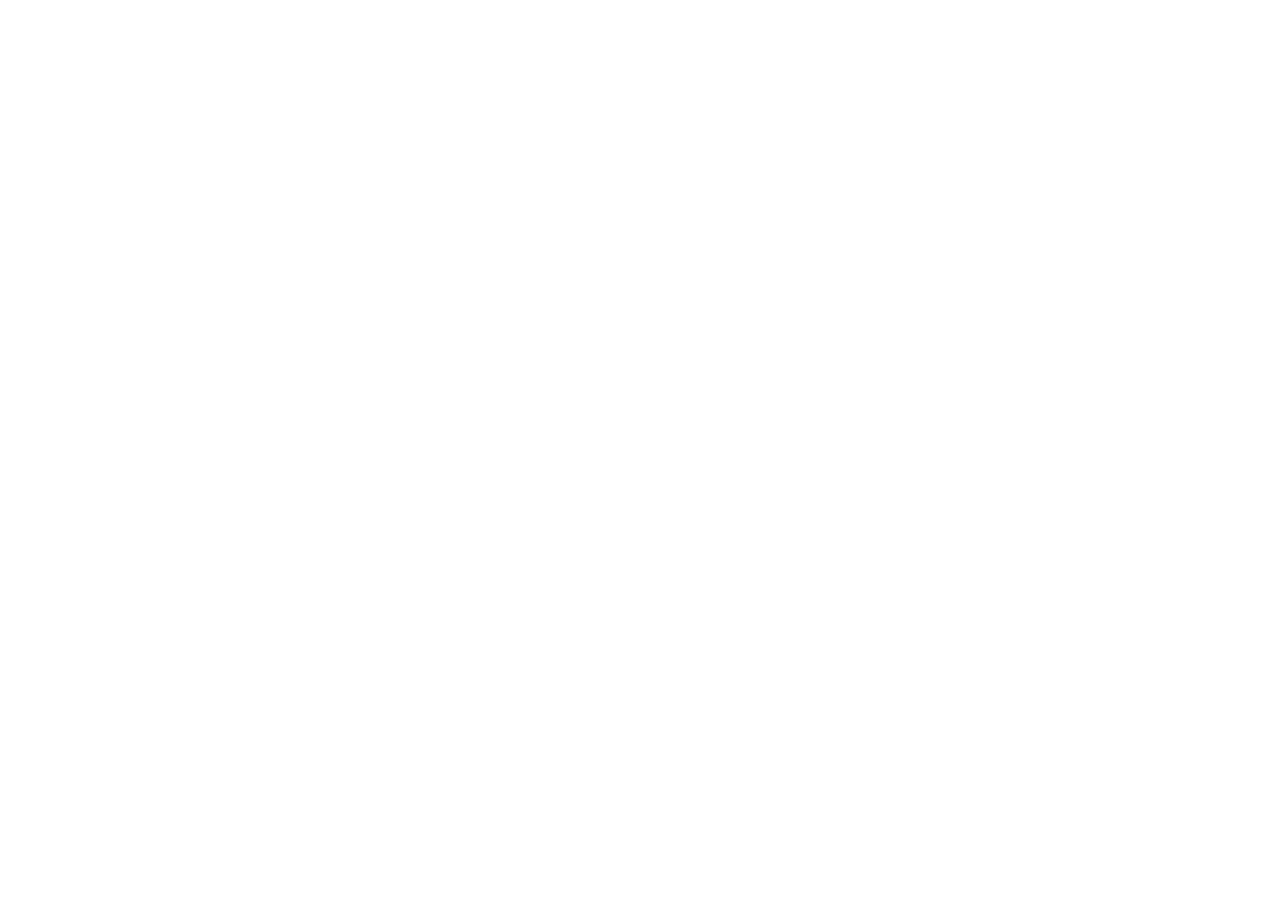
==== index.html @ c806b495 "Created new index file and renamed siteplan.html" ====
<!DOCTYPE html>
<html lang="en">
<head>
    <meta charset="UTF-8">
    <meta name="viewport" content="width=device-width, initial-scale=1.0">
    <title>Upstream</title>
</head>
<body>
    
</body>
</html>
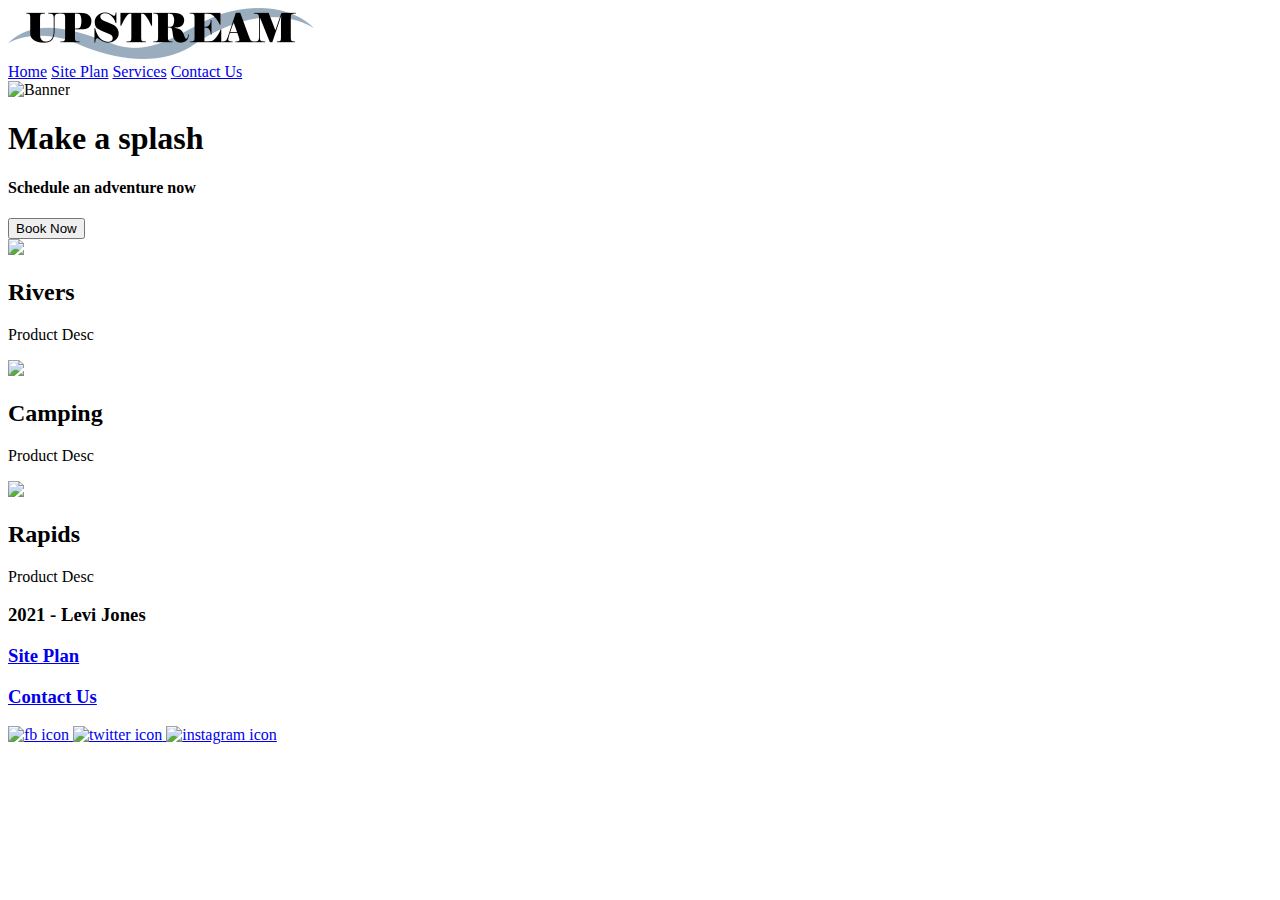
==== commit 8e63f797: "Fleshed out index.html and created child pages" ====
--- a/index.html
+++ b/index.html
@@ -6,6 +6,60 @@
     <title>Upstream</title>
 </head>
 <body>
-    
+   <header>
+        <a href="index.html"><img src="img/logodark.png" alt="Upstream Logo"/></a>
+        <nav>
+            <a href="index.html">Home</a>
+            <a href="siteplan.html">Site Plan</a>
+            <a href="services.html">Services</a>
+            <a href="contact.html">Contact Us</a>
+        </nav>
+   </header> 
+   <main>
+        <div id="hero">
+            <div id="hero-img">
+                <img src="https://placeimg.com/400/150/animals" alt="Banner"/>
+            </div>
+            <section id="hero-msg">
+                <h1>Make a splash</h1>
+                <h4>Schedule an adventure now</h4>
+                <a href="services.html">
+                    <input type="button" value="Book Now"/>
+                </a>
+            </section>
+        </div>
+
+        <section class="product-card">
+            <img src="#"/>
+            <h2>Rivers</h2>
+            <p>Product Desc</p>
+        </section>
+        <section class="product-card">
+            <img src="#"/>
+            <h2>Camping</h2>
+            <p>Product Desc</p>
+        </section>
+        <section class="product-card">
+            <img src="#"/>
+            <h2>Rapids</h2>
+            <p>Product Desc</p>
+        </section>
+   </main>
+   <footer>
+        <h3>2021 - Levi Jones</h3>
+        <h3><a href="siteplan.html">Site Plan</a></h3>
+        <h3><a href="contact.html">Contact Us</a></h3>
+        <div class="social">
+            <a href="https://facebook.com">
+                <img src="images/facebook.png" alt="fb icon">
+            </a>
+            <a href="https://twitter.com">
+                <img src="images/twitter.png" alt="twitter icon">
+            </a>
+            <a href="https://instagram.com">
+                <img src="images/instagram.png" alt="instagram icon">
+            </a>
+        </div>
+   </footer>
 </body>
 </html>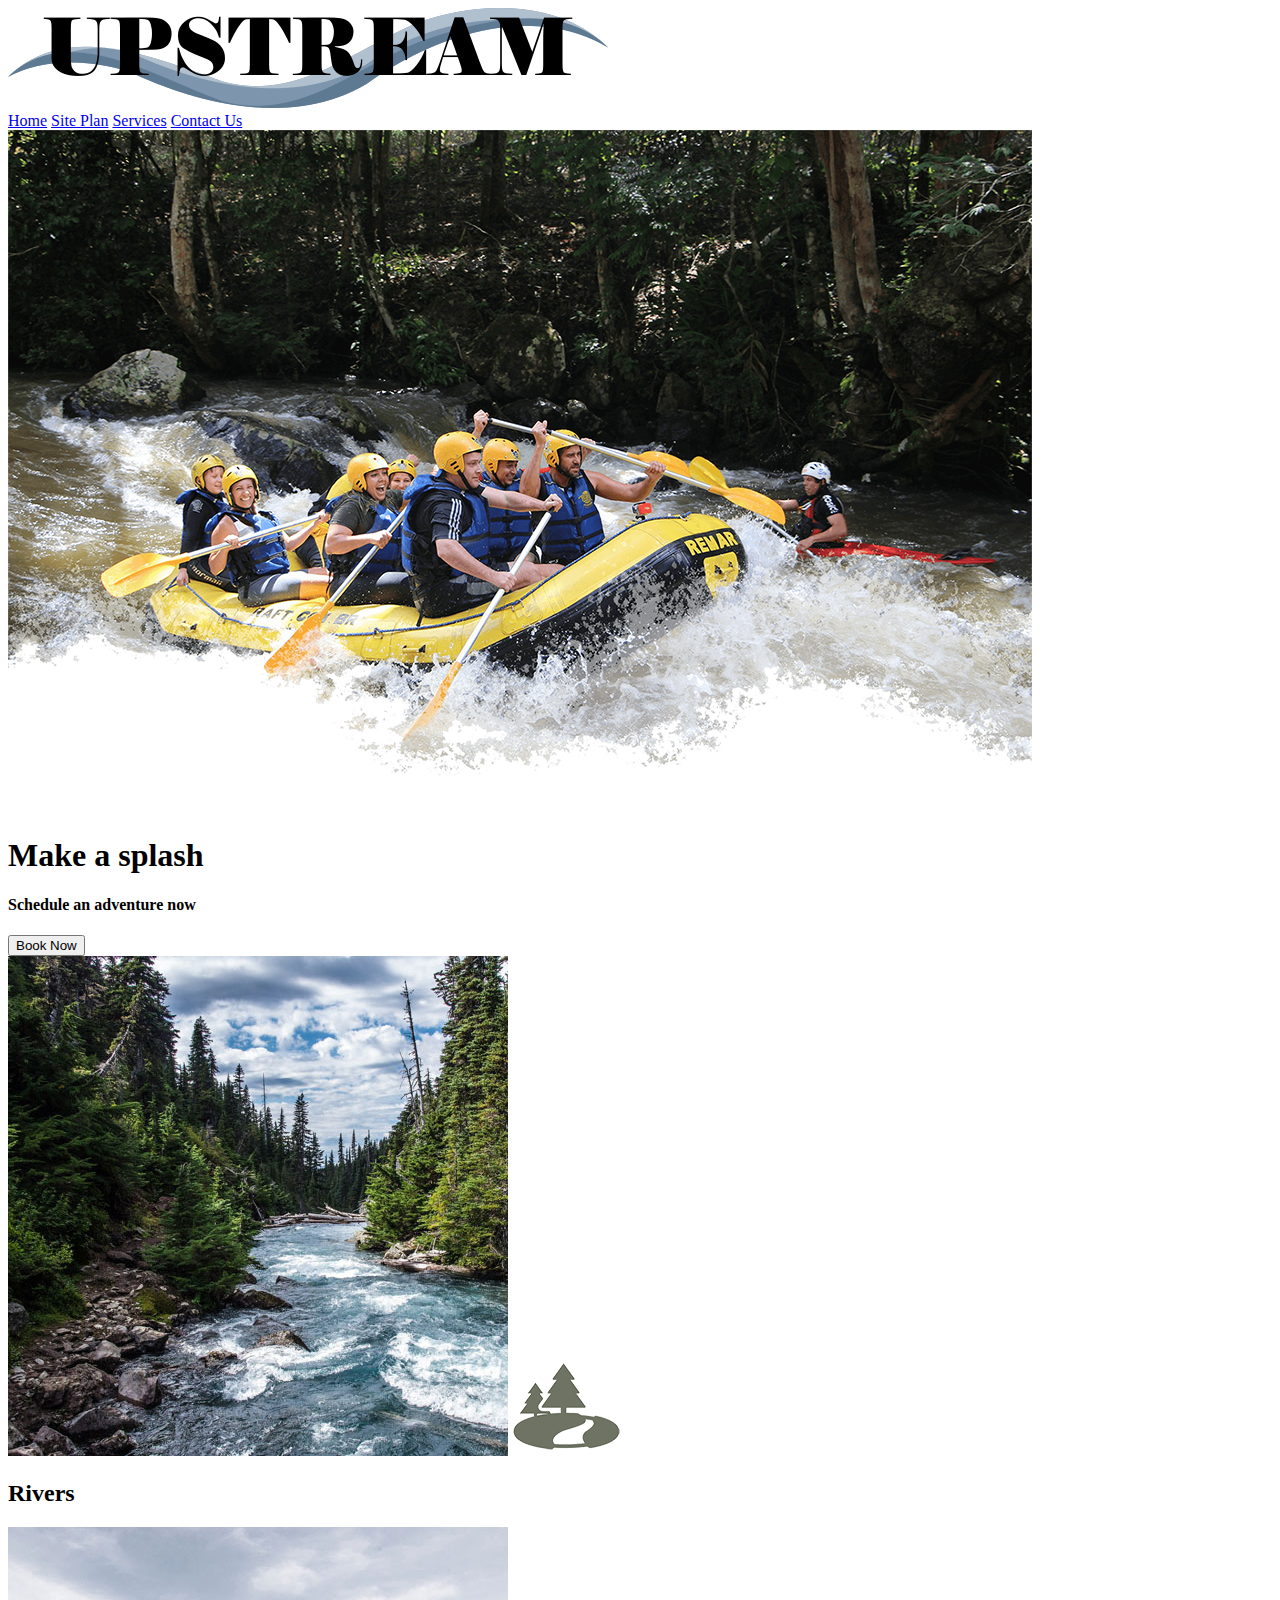
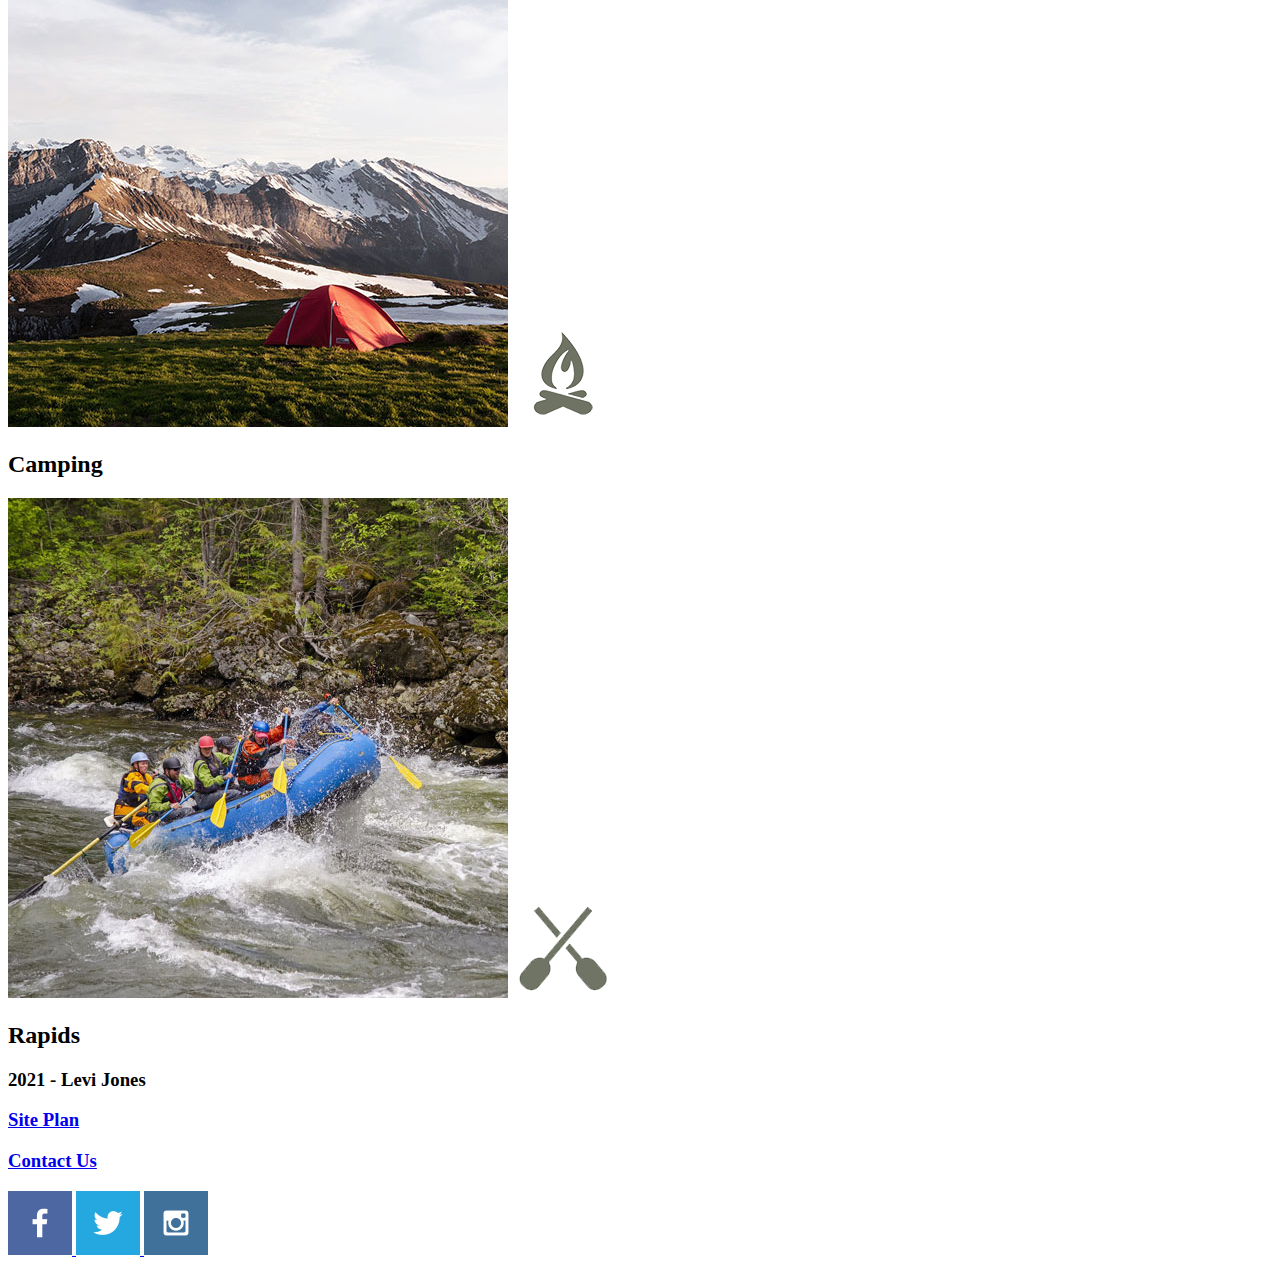
==== commit c2e3b76b: "Updated logos, finished html, got placeholder images" ====
--- a/index.html
+++ b/index.html
@@ -18,7 +18,7 @@
    <main>
         <div id="hero">
             <div id="hero-img">
-                <img src="https://placeimg.com/400/150/animals" alt="Banner"/>
+                <img src="img/hero.png" alt="Banner"/>
             </div>
             <section id="hero-msg">
                 <h1>Make a splash</h1>
@@ -30,19 +30,19 @@
         </div>
 
         <section class="product-card">
-            <img src="#"/>
+            <img src="img/rivers.jpg"/>
+            <img src="img/river_icon.png"/>
             <h2>Rivers</h2>
-            <p>Product Desc</p>
         </section>
         <section class="product-card">
-            <img src="#"/>
+            <img src="img/camping.jpg"/>
+            <img src="img/fire_icon.png"/>
             <h2>Camping</h2>
-            <p>Product Desc</p>
         </section>
         <section class="product-card">
-            <img src="#"/>
+            <img src="img/rapids.jpg"/>
+            <img src="img/oars.png"/>
             <h2>Rapids</h2>
-            <p>Product Desc</p>
         </section>
    </main>
    <footer>
@@ -51,13 +51,13 @@
         <h3><a href="contact.html">Contact Us</a></h3>
         <div class="social">
             <a href="https://facebook.com">
-                <img src="images/facebook.png" alt="fb icon">
+                <img src="img/facebook.png" alt="fb icon">
             </a>
             <a href="https://twitter.com">
-                <img src="images/twitter.png" alt="twitter icon">
+                <img src="img/twitter.png" alt="twitter icon">
             </a>
             <a href="https://instagram.com">
-                <img src="images/instagram.png" alt="instagram icon">
+                <img src="img/instagram.png" alt="instagram icon">
             </a>
         </div>
    </footer>
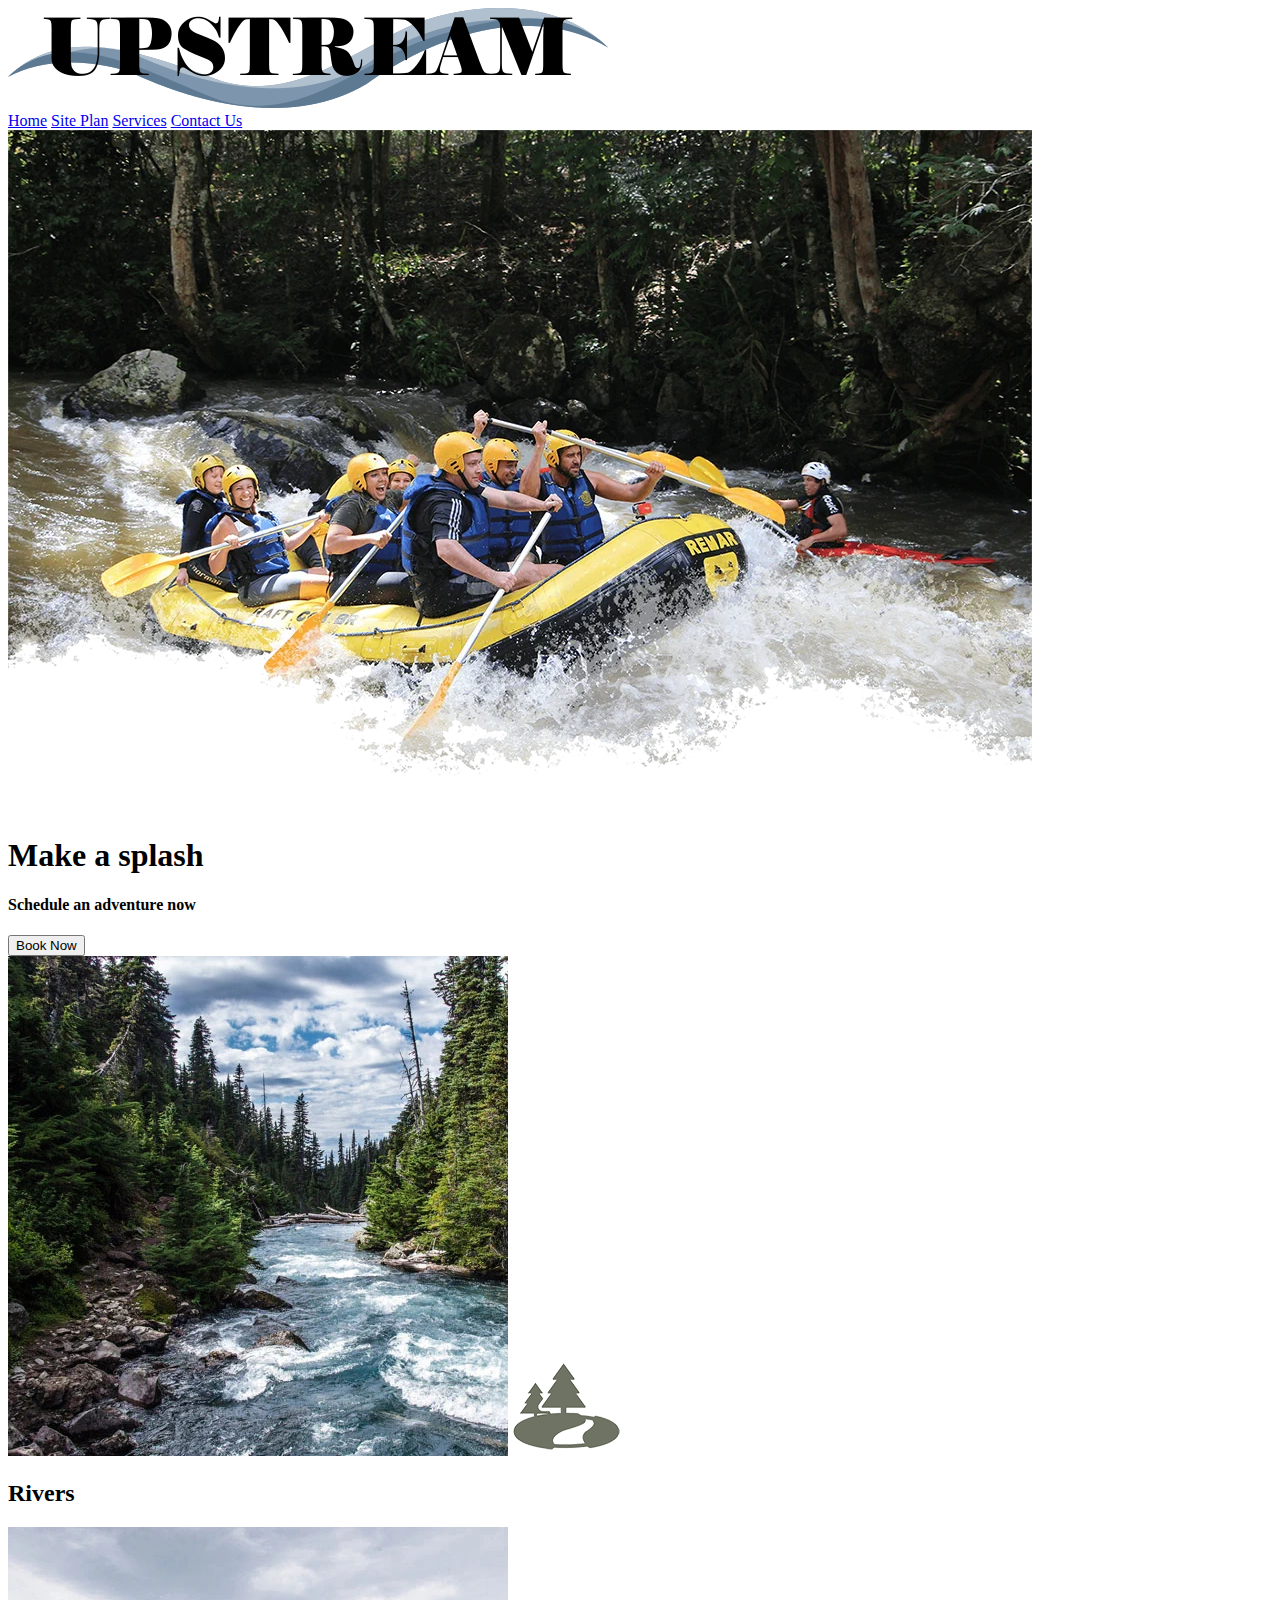
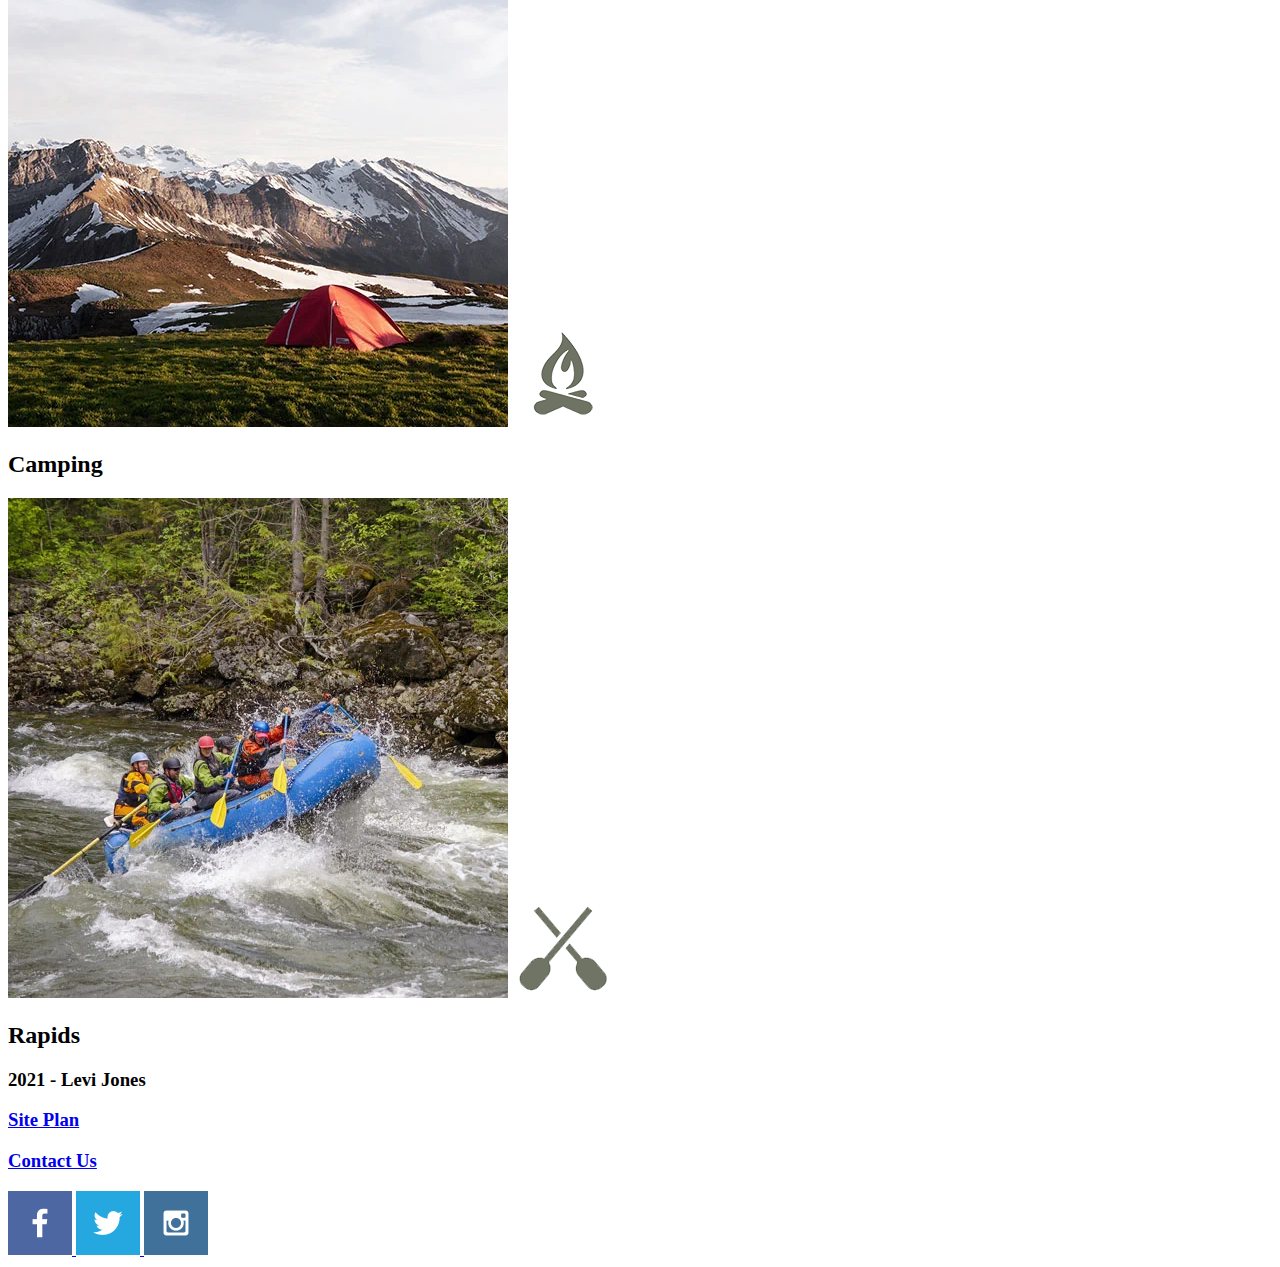
==== commit 57cb6afc: "Compressed and converted large imgs to webp" ====
--- a/index.html
+++ b/index.html
@@ -18,7 +18,7 @@
    <main>
         <div id="hero">
             <div id="hero-img">
-                <img src="img/hero.png" alt="Banner"/>
+                <img src="img/hero.webp" alt="Banner"/>
             </div>
             <section id="hero-msg">
                 <h1>Make a splash</h1>
@@ -30,17 +30,17 @@
         </div>
 
         <section class="product-card">
-            <img src="img/rivers.jpg"/>
+            <img src="img/rivers.webp"/>
             <img src="img/river_icon.png"/>
             <h2>Rivers</h2>
         </section>
         <section class="product-card">
-            <img src="img/camping.jpg"/>
+            <img src="img/camping.webp"/>
             <img src="img/fire_icon.png"/>
             <h2>Camping</h2>
         </section>
         <section class="product-card">
-            <img src="img/rapids.jpg"/>
+            <img src="img/rapids.webp"/>
             <img src="img/oars.png"/>
             <h2>Rapids</h2>
         </section>
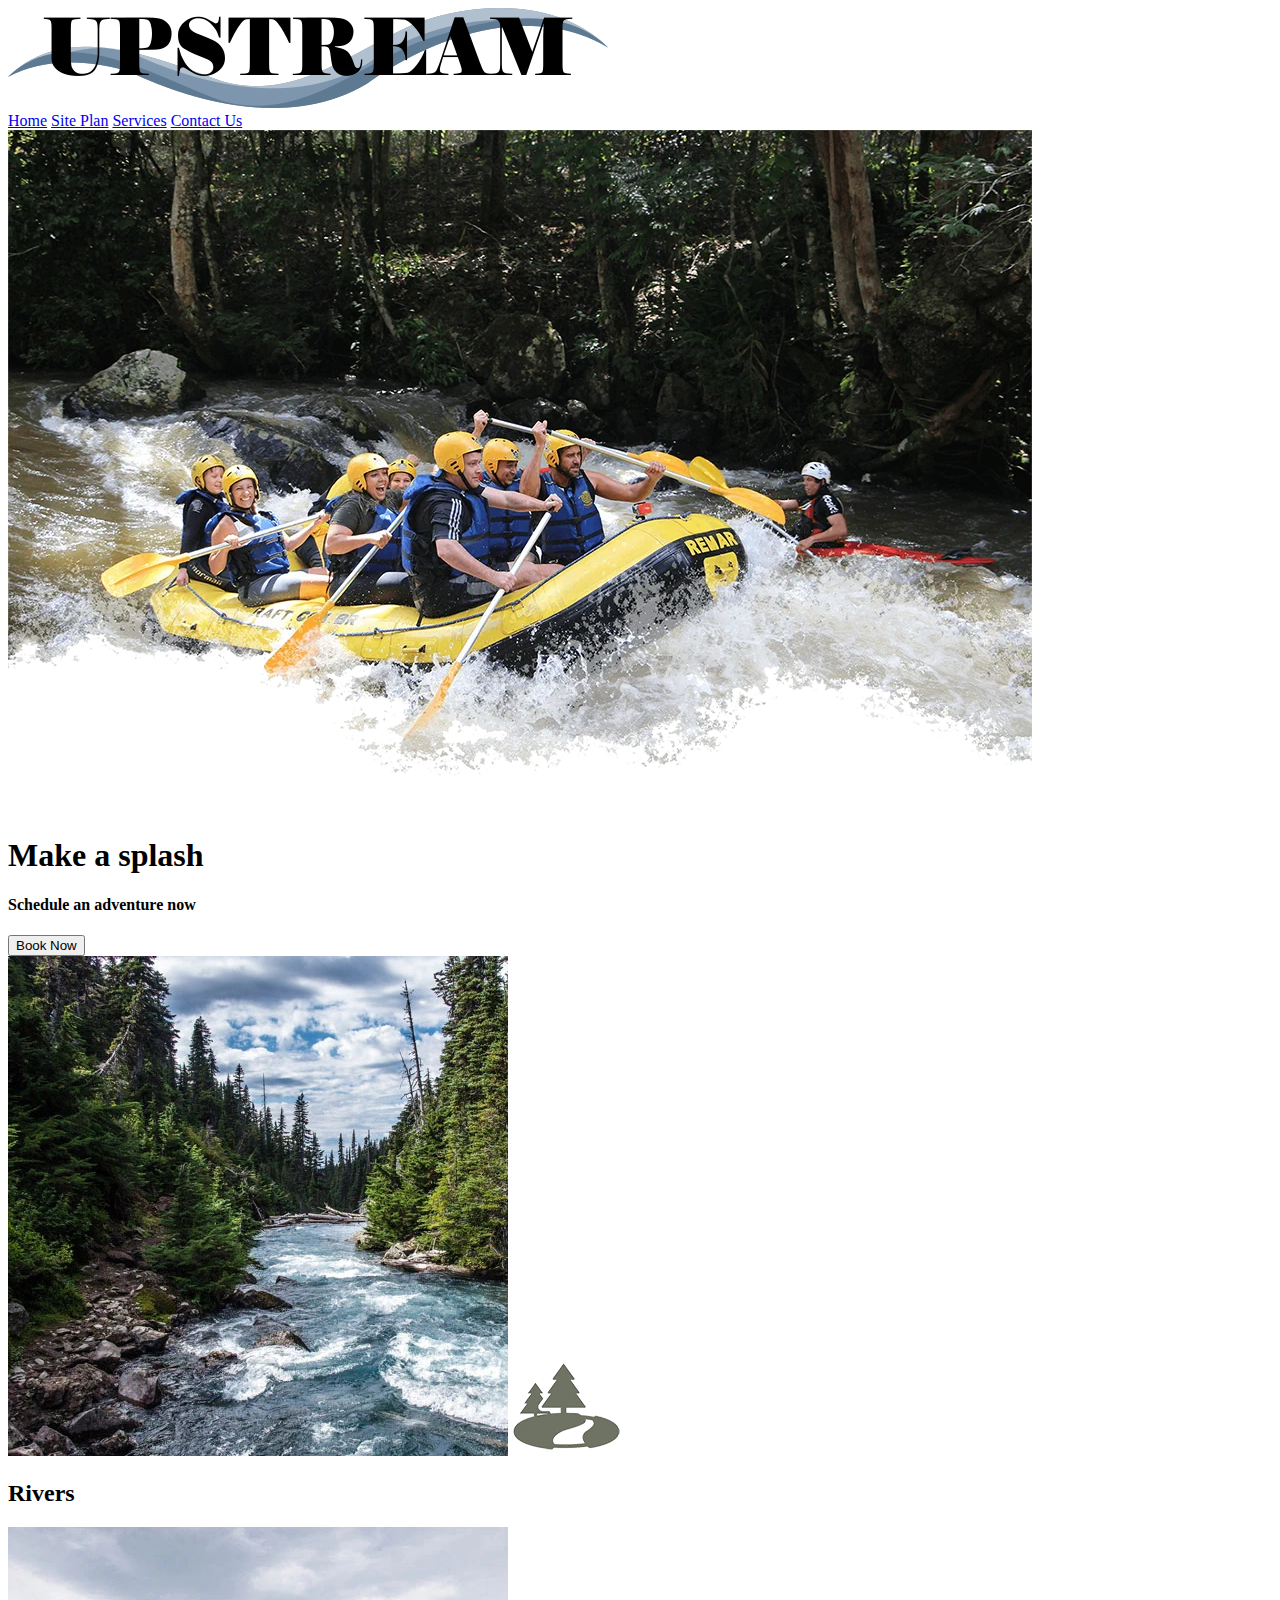
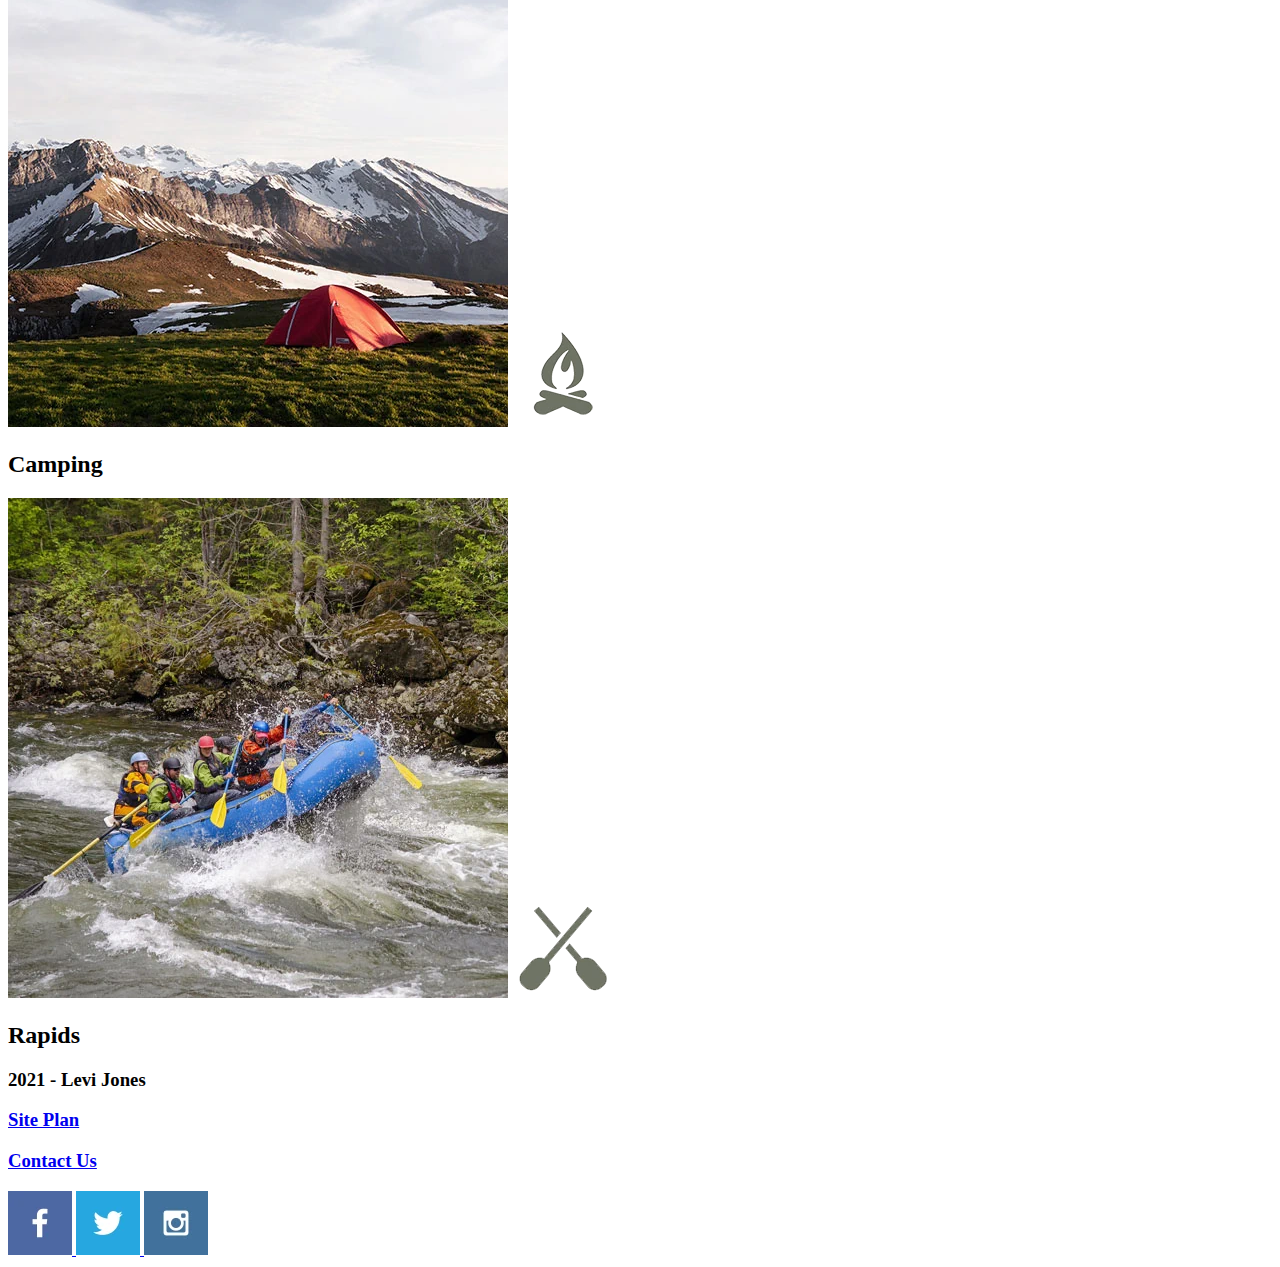
==== commit 07bc7415: "Converted rest of images to webp, added heights and widths" ====
--- a/index.html
+++ b/index.html
@@ -7,7 +7,7 @@
 </head>
 <body>
    <header>
-        <a href="index.html"><img src="img/logodark.png" alt="Upstream Logo"/></a>
+        <a href="index.html"><img src="img/logodark.webp" alt="Upstream Logo" width="600" height="100"/></a>
         <nav>
             <a href="index.html">Home</a>
             <a href="siteplan.html">Site Plan</a>
@@ -18,7 +18,7 @@
    <main>
         <div id="hero">
             <div id="hero-img">
-                <img src="img/hero.webp" alt="Banner"/>
+                <img src="img/hero.webp" width="1024" height="682" alt="Banner"/>
             </div>
             <section id="hero-msg">
                 <h1>Make a splash</h1>
@@ -30,18 +30,18 @@
         </div>
 
         <section class="product-card">
-            <img src="img/rivers.webp"/>
-            <img src="img/river_icon.png"/>
+            <img src="img/rivers.webp" width="500" height="500"/>
+            <img src="img/river_icon.webp"/>
             <h2>Rivers</h2>
         </section>
         <section class="product-card">
-            <img src="img/camping.webp"/>
-            <img src="img/fire_icon.png"/>
+            <img src="img/camping.webp" width="500" height="500"/>
+            <img src="img/fire_icon.webp"/>
             <h2>Camping</h2>
         </section>
         <section class="product-card">
-            <img src="img/rapids.webp"/>
-            <img src="img/oars.png"/>
+            <img src="img/rapids.webp" width="500" height="500"/>
+            <img src="img/oars.webp"/>
             <h2>Rapids</h2>
         </section>
    </main>
@@ -51,13 +51,13 @@
         <h3><a href="contact.html">Contact Us</a></h3>
         <div class="social">
             <a href="https://facebook.com">
-                <img src="img/facebook.png" alt="fb icon">
+                <img src="img/facebook.webp" alt="fb icon" width="64" height="64">
             </a>
             <a href="https://twitter.com">
-                <img src="img/twitter.png" alt="twitter icon">
+                <img src="img/twitter.webp" alt="twitter icon" width="64" height="64">
             </a>
             <a href="https://instagram.com">
-                <img src="img/instagram.png" alt="instagram icon">
+                <img src="img/instagram.webp" alt="instagram icon" width="64" height="64">
             </a>
         </div>
    </footer>
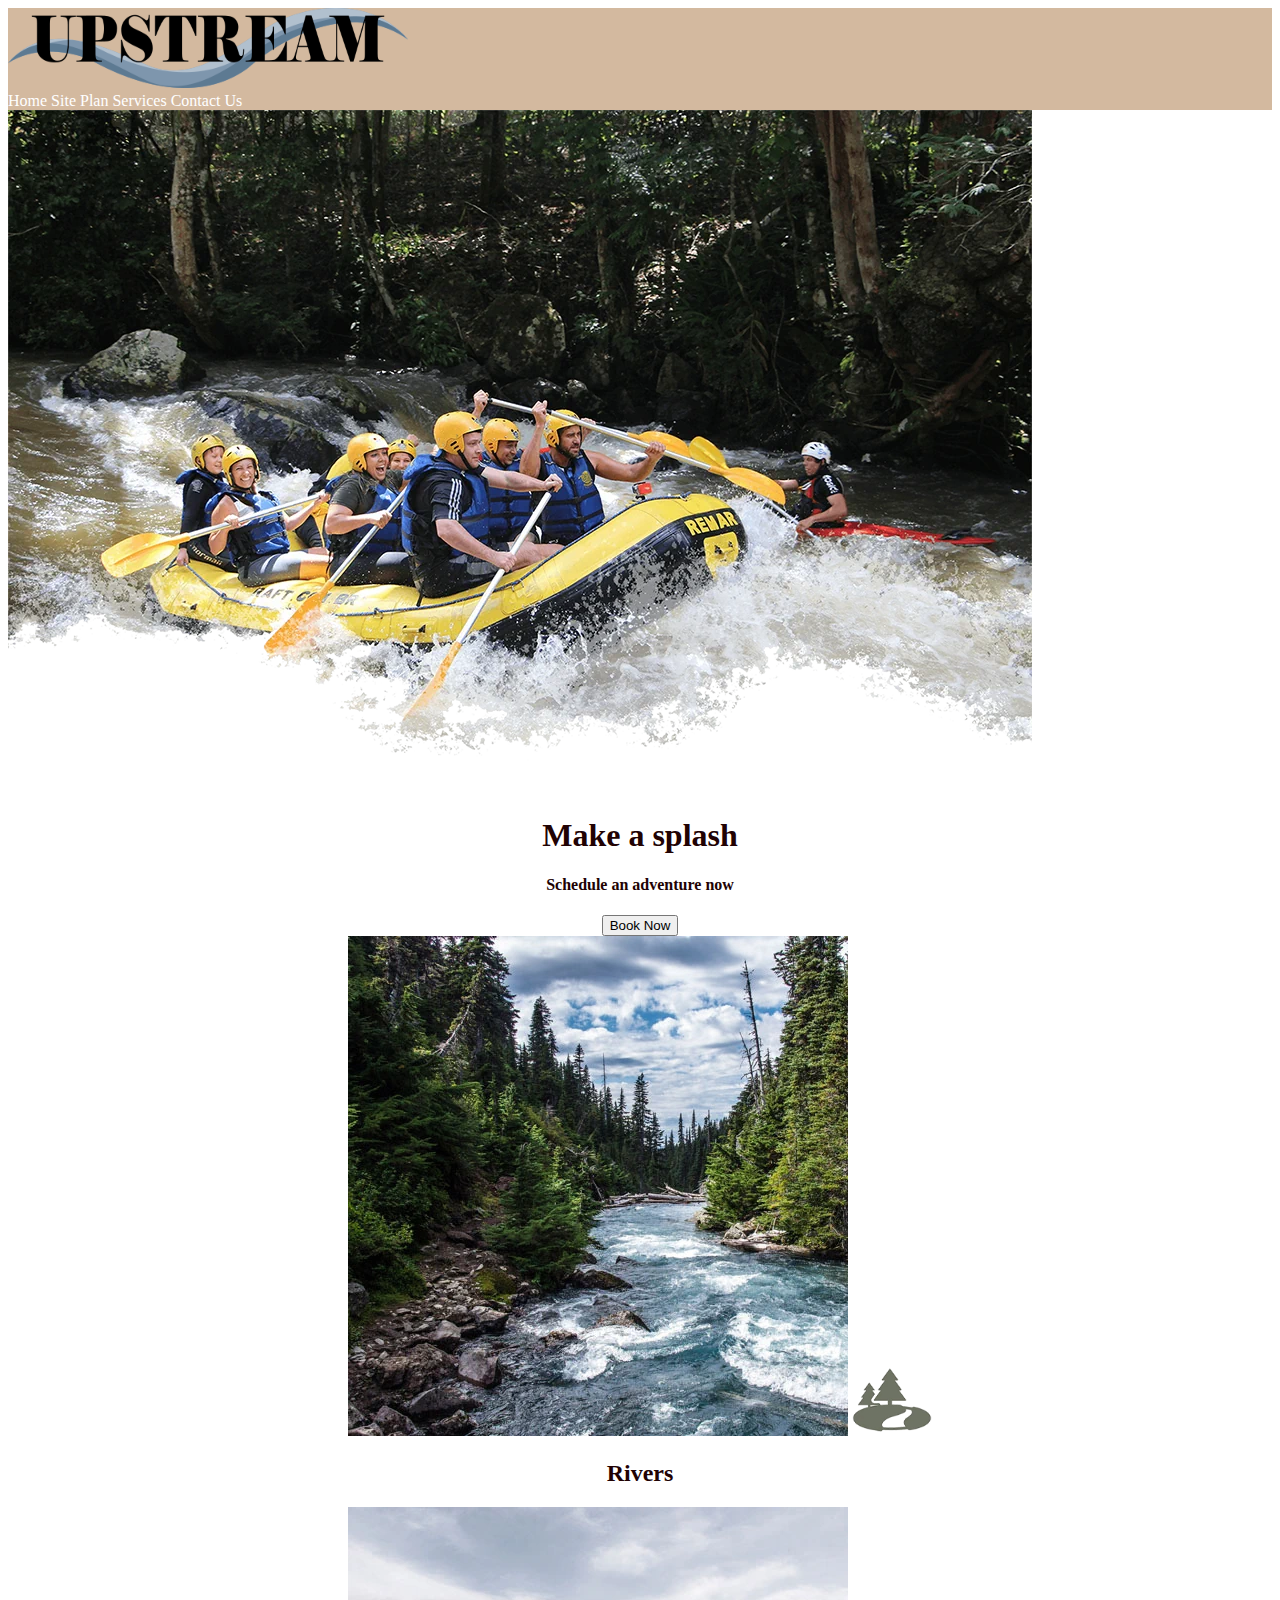
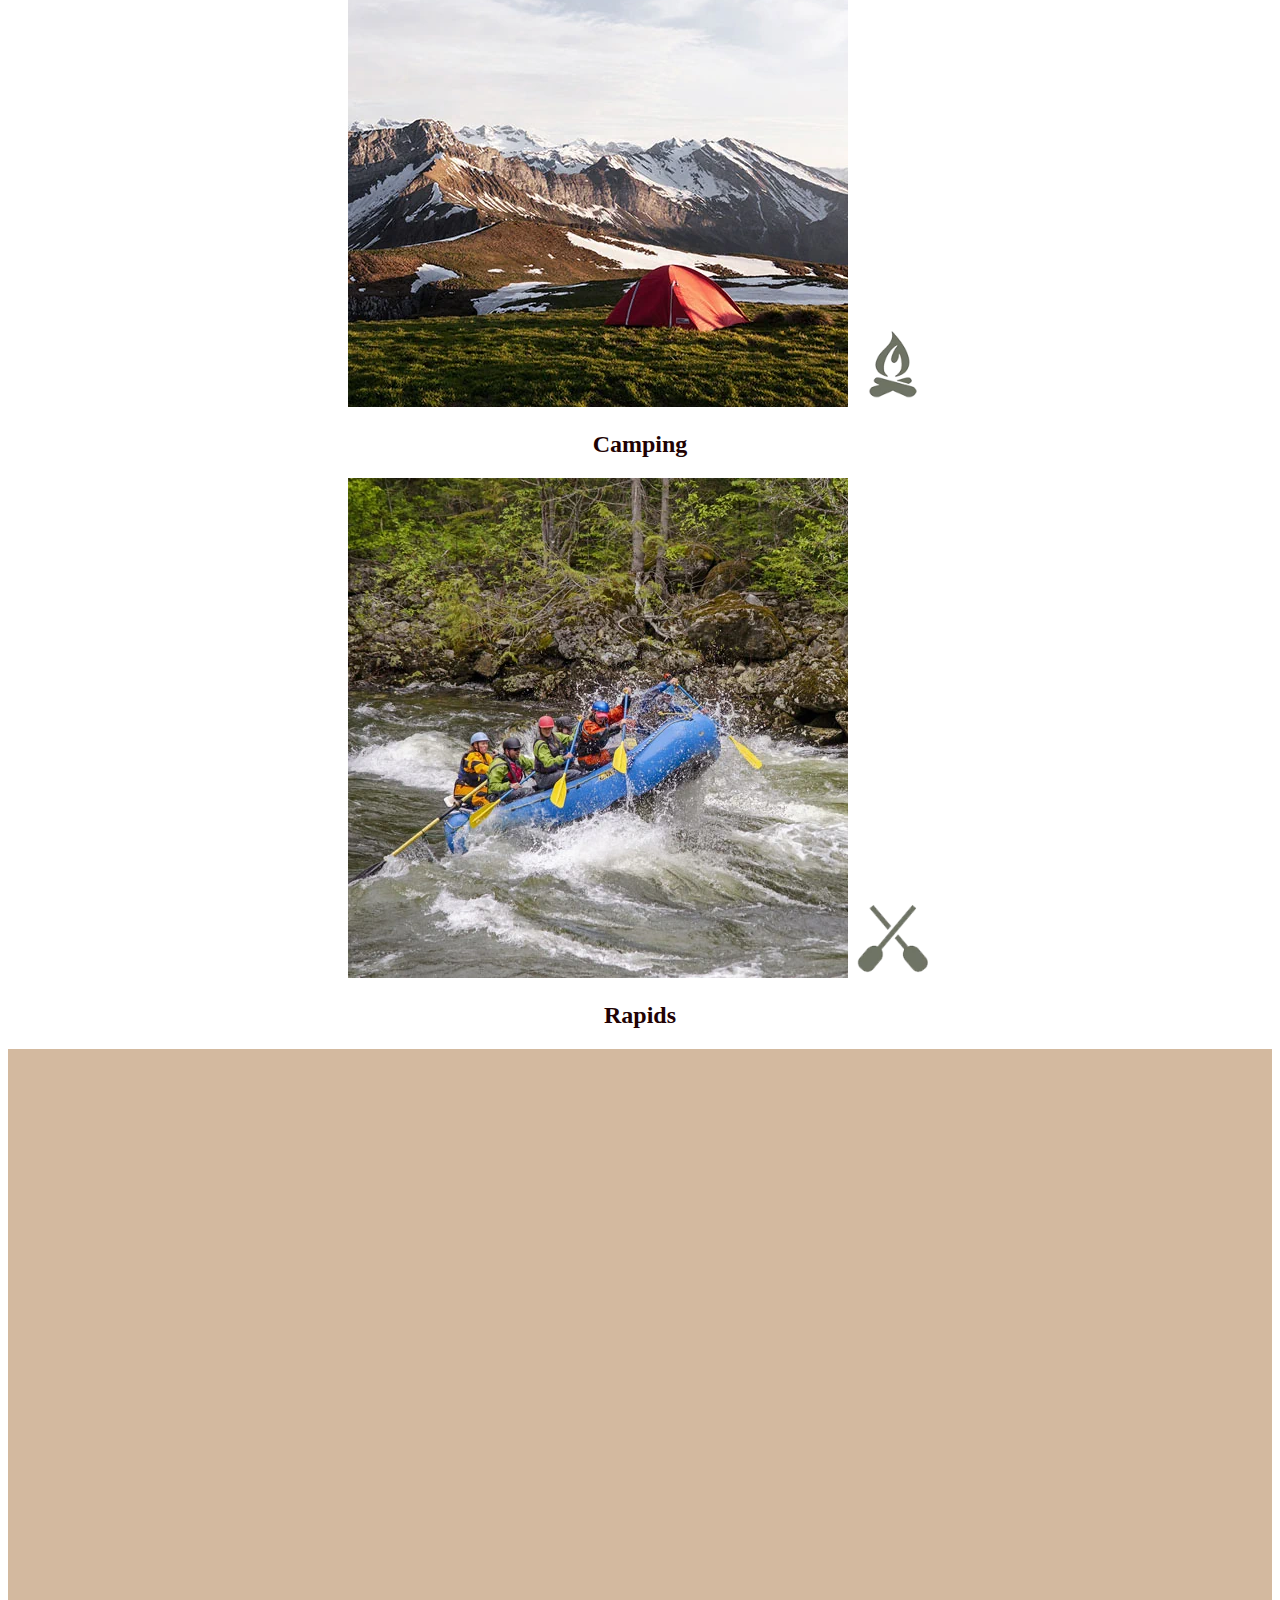
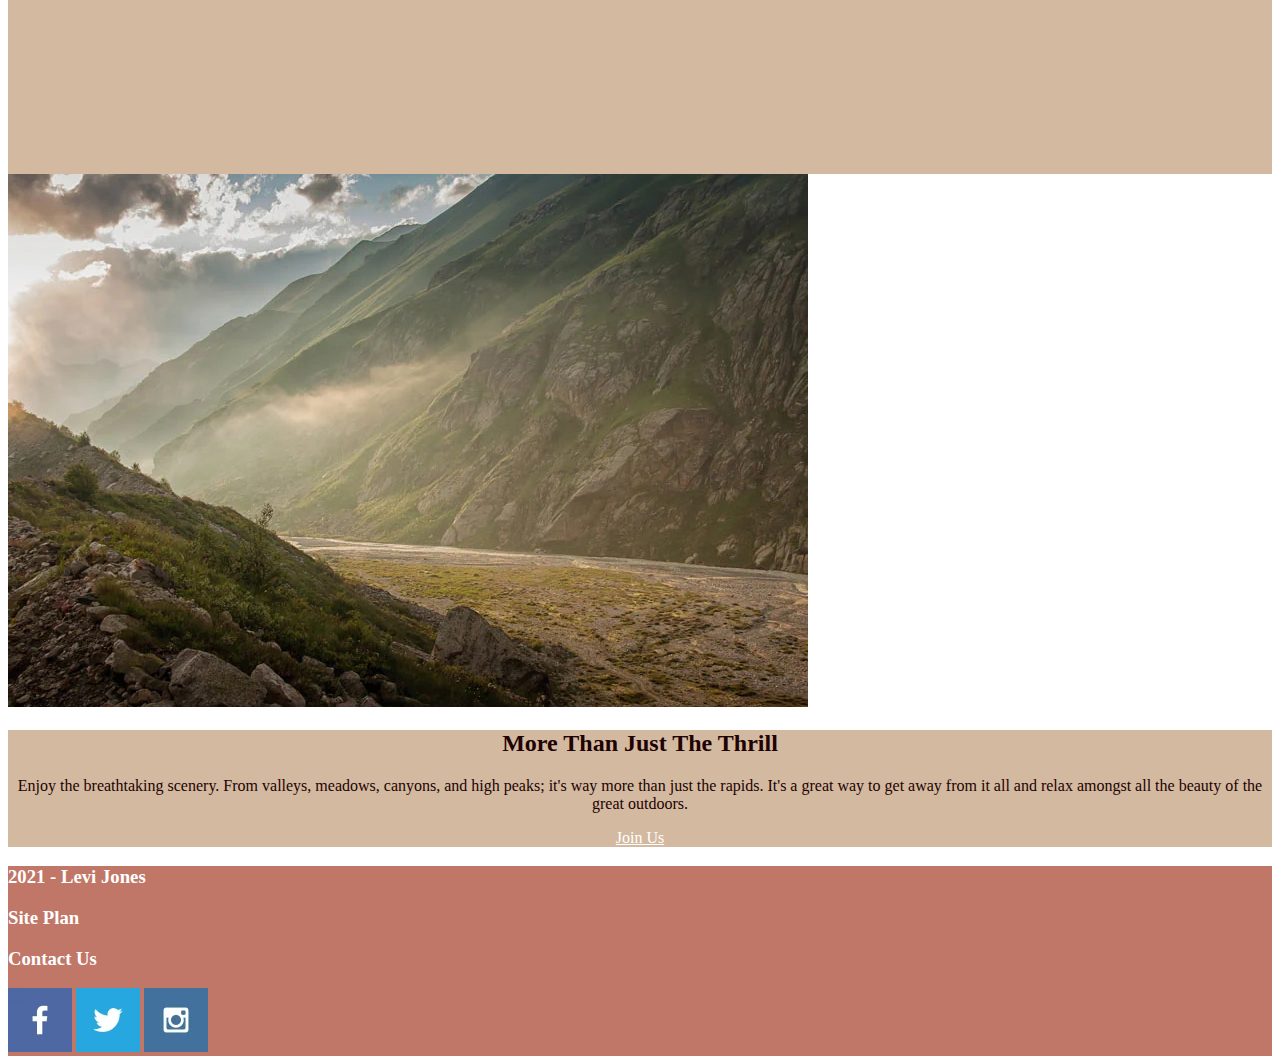
==== commit 5fc1b46d: "added more html and css" ====
--- a/index.html
+++ b/index.html
@@ -3,63 +3,75 @@
 <head>
     <meta charset="UTF-8">
     <meta name="viewport" content="width=device-width, initial-scale=1.0">
+    <link rel="stylesheet" href="css/styles.css">
     <title>Upstream</title>
 </head>
 <body>
-   <header>
-        <a href="index.html"><img src="img/logodark.webp" alt="Upstream Logo" width="600" height="100"/></a>
-        <nav>
-            <a href="index.html">Home</a>
-            <a href="siteplan.html">Site Plan</a>
-            <a href="services.html">Services</a>
-            <a href="contact.html">Contact Us</a>
-        </nav>
-   </header> 
-   <main>
-        <div id="hero">
-            <div id="hero-img">
-                <img src="img/hero.webp" width="1024" height="682" alt="Banner"/>
+    <div id="content">
+        <header>
+            <a href="index.html"><img src="img/logodark.webp" alt="Upstream Logo" width="400" height="80"/></a>
+            <nav>
+                <a href="index.html">Home</a>
+                <a href="siteplan.html">Site Plan</a>
+                <a href="services.html">Services</a>
+                <a href="contact.html">Contact Us</a>
+            </nav>
+        </header>
+
+        <main>
+            <div id="hero">
+                <div id="hero-img">
+                    <img src="img/hero.webp" width="1024" height="682" alt="Banner"/>
+                </div>
+                <section id="hero-msg">
+                    <h1>Make a splash</h1>
+                    <h4>Schedule an adventure now</h4>
+                    <a href="services.html">
+                        <input type="button" value="Book Now"/>
+                    </a>
+                </section>
             </div>
-            <section id="hero-msg">
-                <h1>Make a splash</h1>
-                <h4>Schedule an adventure now</h4>
-                <a href="services.html">
-                    <input type="button" value="Book Now"/>
+
+            <section class="product-card">
+                <img src="img/rivers.webp" width="500" height="500"/>
+                <img src="img/river_icon.webp" class="icon"/>
+                <h2>Rivers</h2>
+            </section>
+            <section class="product-card">
+                <img src="img/camping.webp" width="500" height="500"/>
+                <img src="img/fire_icon.webp" class="icon"/>
+                <h2>Camping</h2>
+            </section>
+            <section class="product-card">
+                <img src="img/rapids.webp" width="500" height="500"/>
+                <img src="img/oars.webp" class="icon"/>
+                <h2>Rapids</h2>
+            </section>
+            <div id="background"></div>
+            <img class="mountains" src="img/mountains.webp" alt="Misty mountains">
+            <section class="msg">
+                <h2>More Than Just The Thrill</h2>
+                <p>Enjoy the breathtaking scenery. From valleys, meadows, canyons, and high peaks; it's way more than just the rapids. It's a great way to get away from it all and relax amongst all the beauty of the great outdoors. </p>
+                <a class='join' href="rivers.html">Join Us</a>
+            </section>
+        </main>
+
+        <footer>
+            <h3>2021 - Levi Jones</h3>
+            <h3><a href="siteplan.html">Site Plan</a></h3>
+            <h3><a href="contact.html">Contact Us</a></h3>
+            <div class="social">
+                <a href="https://facebook.com">
+                    <img src="img/facebook.webp" target="_blank" alt="fb icon" width="64" height="64">
                 </a>
-            </section>
-        </div>
-
-        <section class="product-card">
-            <img src="img/rivers.webp" width="500" height="500"/>
-            <img src="img/river_icon.webp"/>
-            <h2>Rivers</h2>
-        </section>
-        <section class="product-card">
-            <img src="img/camping.webp" width="500" height="500"/>
-            <img src="img/fire_icon.webp"/>
-            <h2>Camping</h2>
-        </section>
-        <section class="product-card">
-            <img src="img/rapids.webp" width="500" height="500"/>
-            <img src="img/oars.webp"/>
-            <h2>Rapids</h2>
-        </section>
-   </main>
-   <footer>
-        <h3>2021 - Levi Jones</h3>
-        <h3><a href="siteplan.html">Site Plan</a></h3>
-        <h3><a href="contact.html">Contact Us</a></h3>
-        <div class="social">
-            <a href="https://facebook.com">
-                <img src="img/facebook.webp" alt="fb icon" width="64" height="64">
-            </a>
-            <a href="https://twitter.com">
-                <img src="img/twitter.webp" alt="twitter icon" width="64" height="64">
-            </a>
-            <a href="https://instagram.com">
-                <img src="img/instagram.webp" alt="instagram icon" width="64" height="64">
-            </a>
-        </div>
-   </footer>
+                <a href="https://twitter.com">
+                    <img src="img/twitter.webp" target="_blank" alt="twitter icon" width="64" height="64">
+                </a>
+                <a href="https://instagram.com">
+                    <img src="img/instagram.webp" target="_blank" alt="instagram icon" width="64" height="64">
+                </a>
+            </div>
+        </footer>
+    </div>
 </body>
 </html>--- a/css/styles.css
+++ b/css/styles.css
@@ -0,0 +1,99 @@
+:root {
+  --primary-color: #6D98BA;
+  --secondary-color: #D3B99F;
+  --accent1-color: #C17767;
+  --accent2-color: #210203;
+
+  --heading-font: Montserrat;
+  --paragraph-font: Lato, Helvetica, sans-serif;
+
+  --headline-color-on-white: var(--primary-color);  /* headlines on a white background */ 
+  --headline-color-on-color: white; /* headlines on a colored background */ 
+  --paragraph-color-on-white: var(--primary-color); /* paragraph text on a white background */ 
+  --paragraph-color-on-color: white; /* paragraph text on a colored background */ 
+  --paragraph-background-color: var(--secondary-color);
+  --nav-link-color: var(--accent2-color);
+  --nav-background-color: var(--secondary-color);
+  --nav-hover-link-color: white;
+  --nav-hover-background-color: var(--primary-color);
+}
+
+#content {
+    max-width: 100em;
+    margin: 0 auto;
+}
+
+.icon {
+    width: 80px;
+}
+
+.social a {
+    text-decoration: none;
+}
+
+nav a,
+#hero-msg h1,
+#hero-msg h4,
+.button-box,
+main section {
+    text-align: center;
+}
+
+#background {
+    height: 725px;
+}
+
+body {
+    background-color: var(#dbdbdb);
+    color: var(--accent2-color);
+}
+
+header {
+    background-color: var(--secondary-color);
+    color: var(--accent2-color);
+}
+
+nav a {
+    color: white;
+    text-align: center;
+    text-decoration: none;
+}
+
+nav a:hover {
+    background-color: var(--accent1-color);
+    color: white;
+}
+
+.book, .join {
+    color: white;
+    background-color: var(--secondary-color);
+}
+
+.book:hover, .join:hover {
+    color: var(--primary-color);
+    background-color: var(--secondary-color);
+}
+
+#background {
+    color: var(--accent2-color);
+    background-color: var(--secondary-color);
+}
+
+.msg {
+    color: var(--accent2-color);
+    background-color: var(--secondary-color);
+}
+
+footer {
+    background-color: var(--accent1-color);
+    color: white;
+}
+
+footer h3 a {
+    color: white;
+    text-decoration: none;
+}
+
+footer h3 a:hover {
+    text-decoration: underline;
+}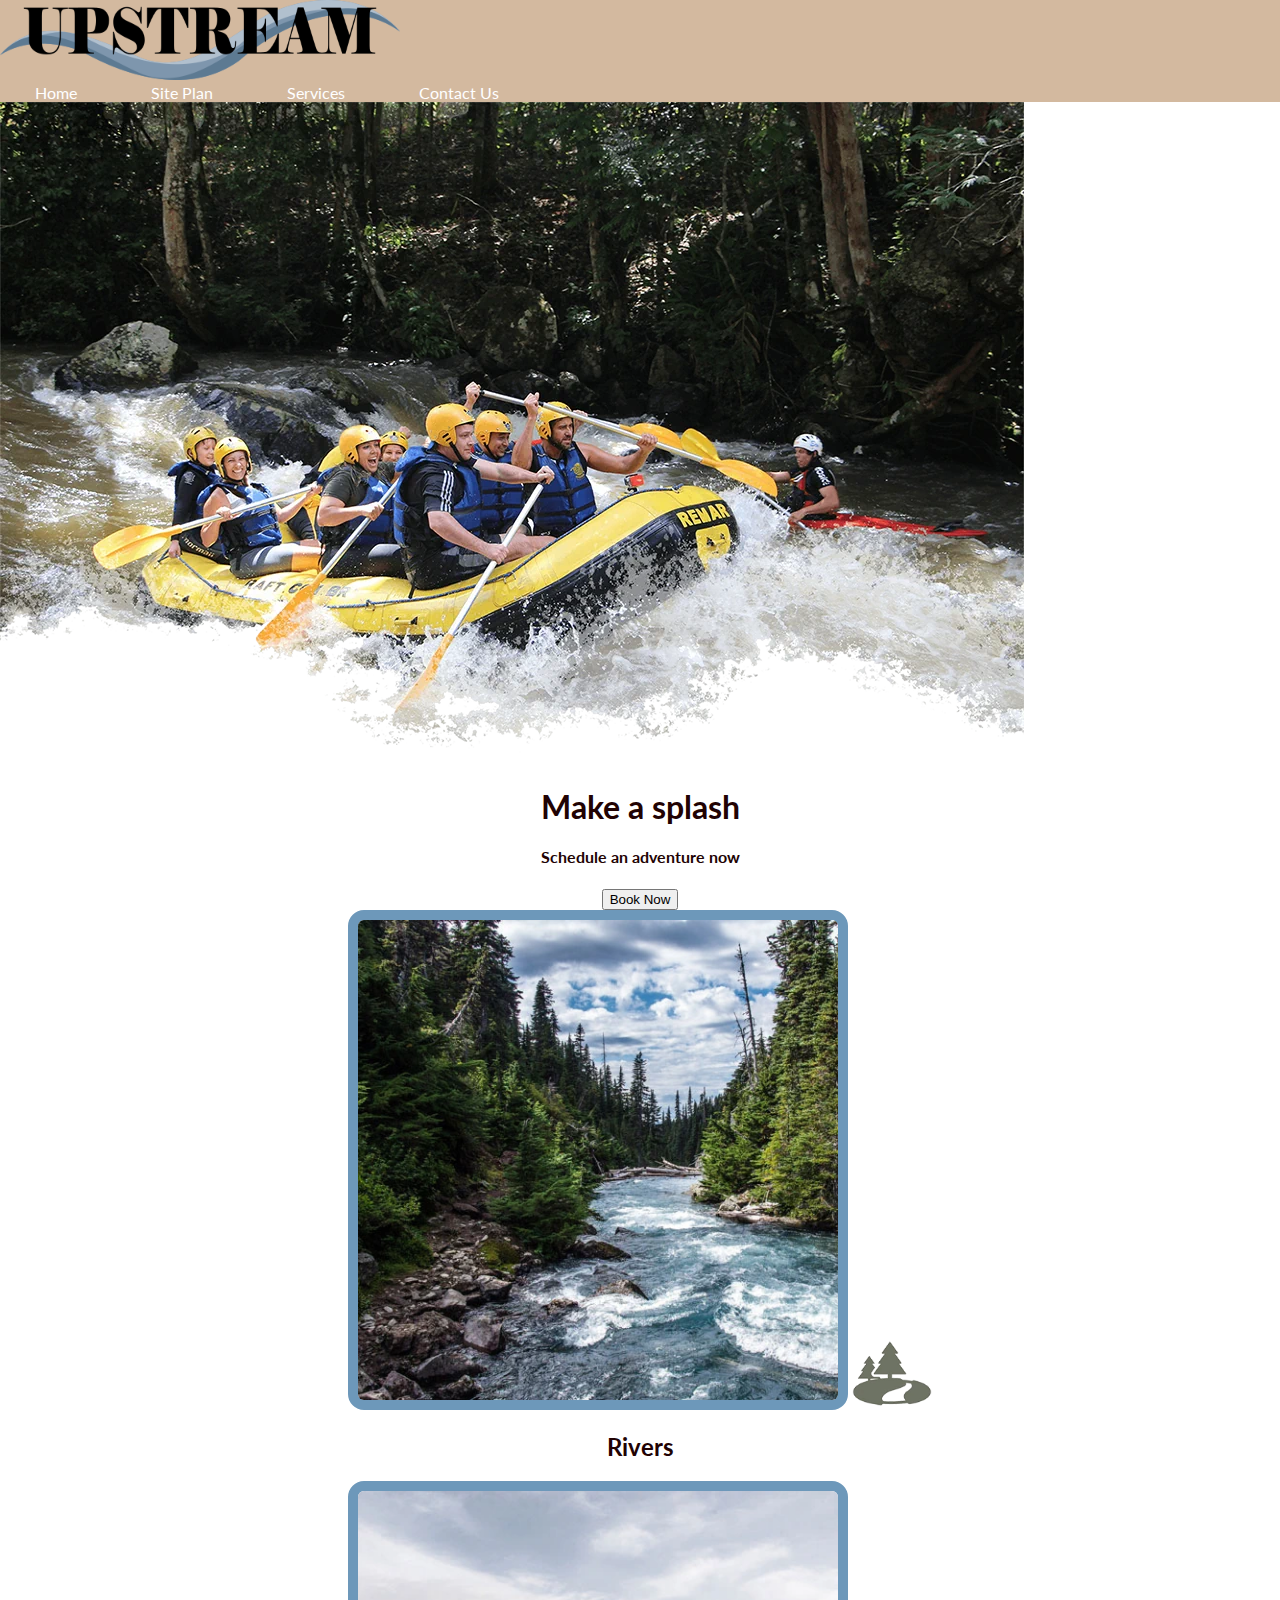
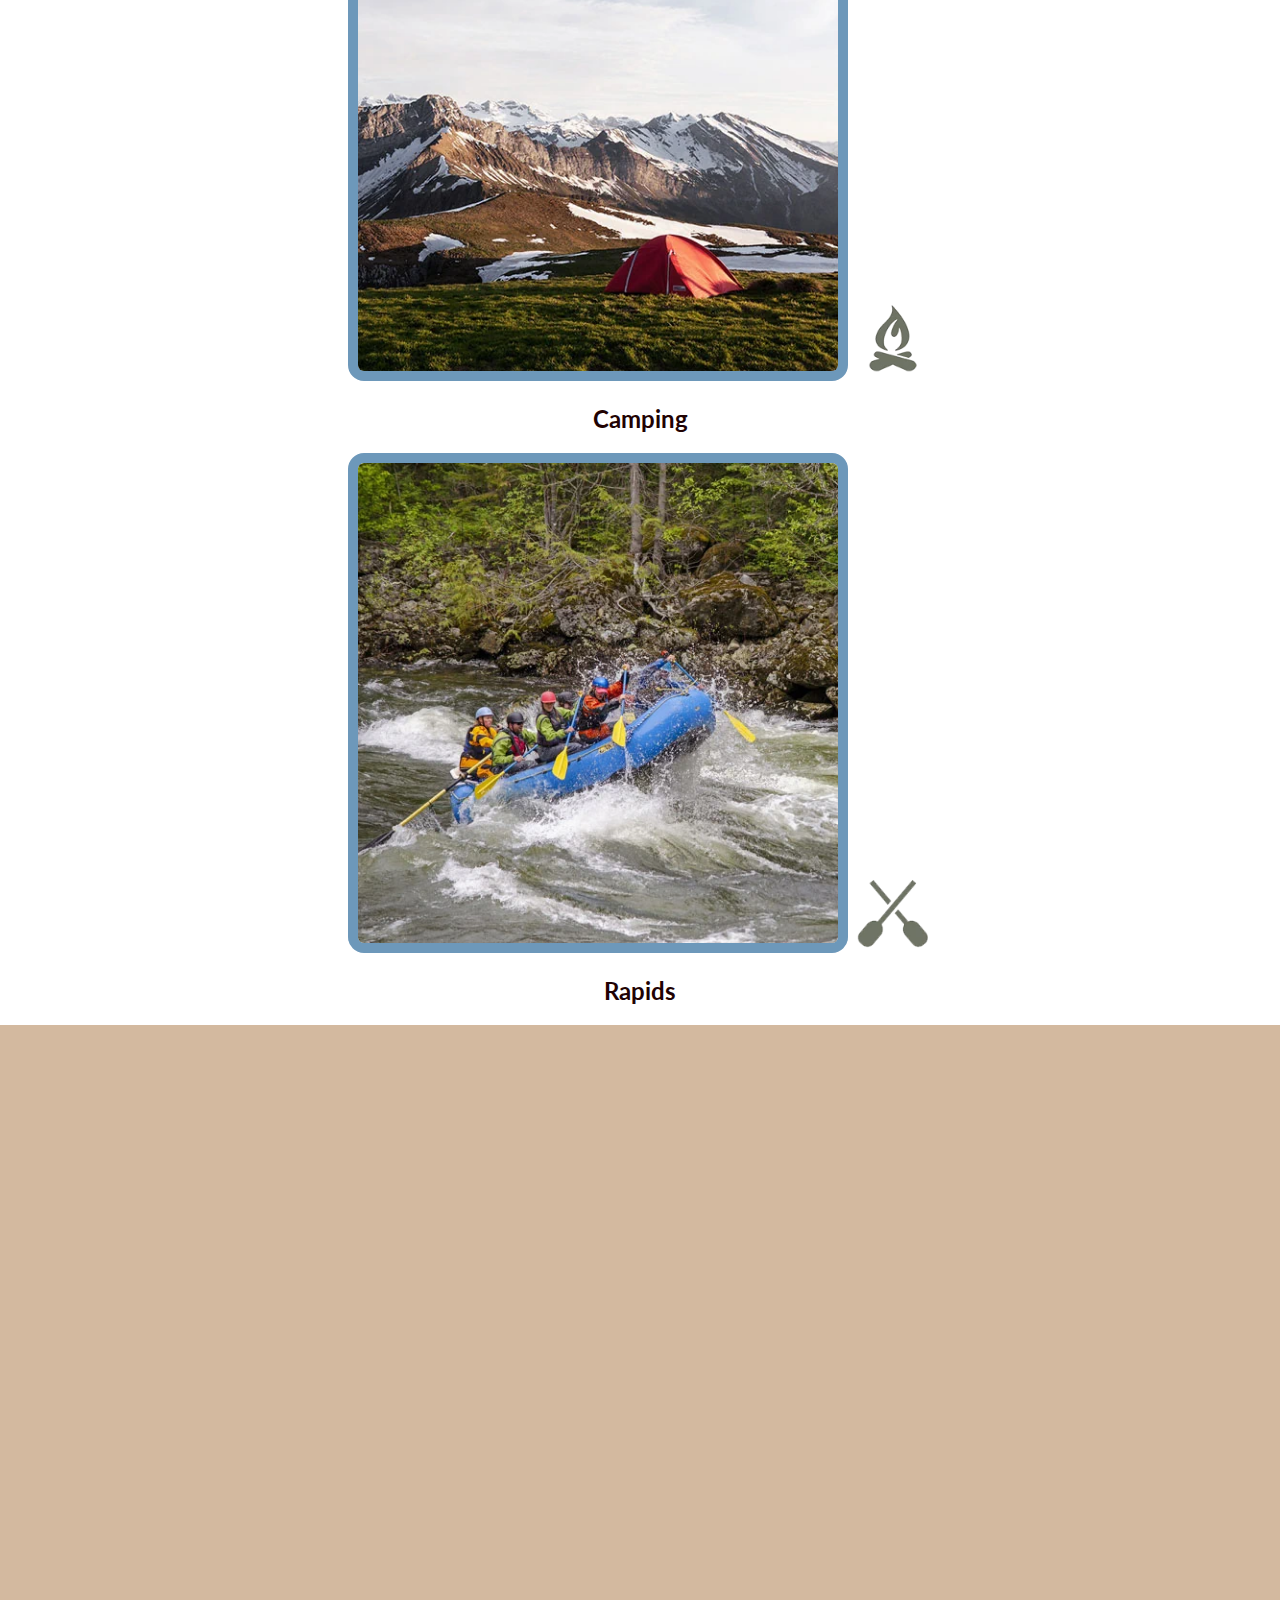
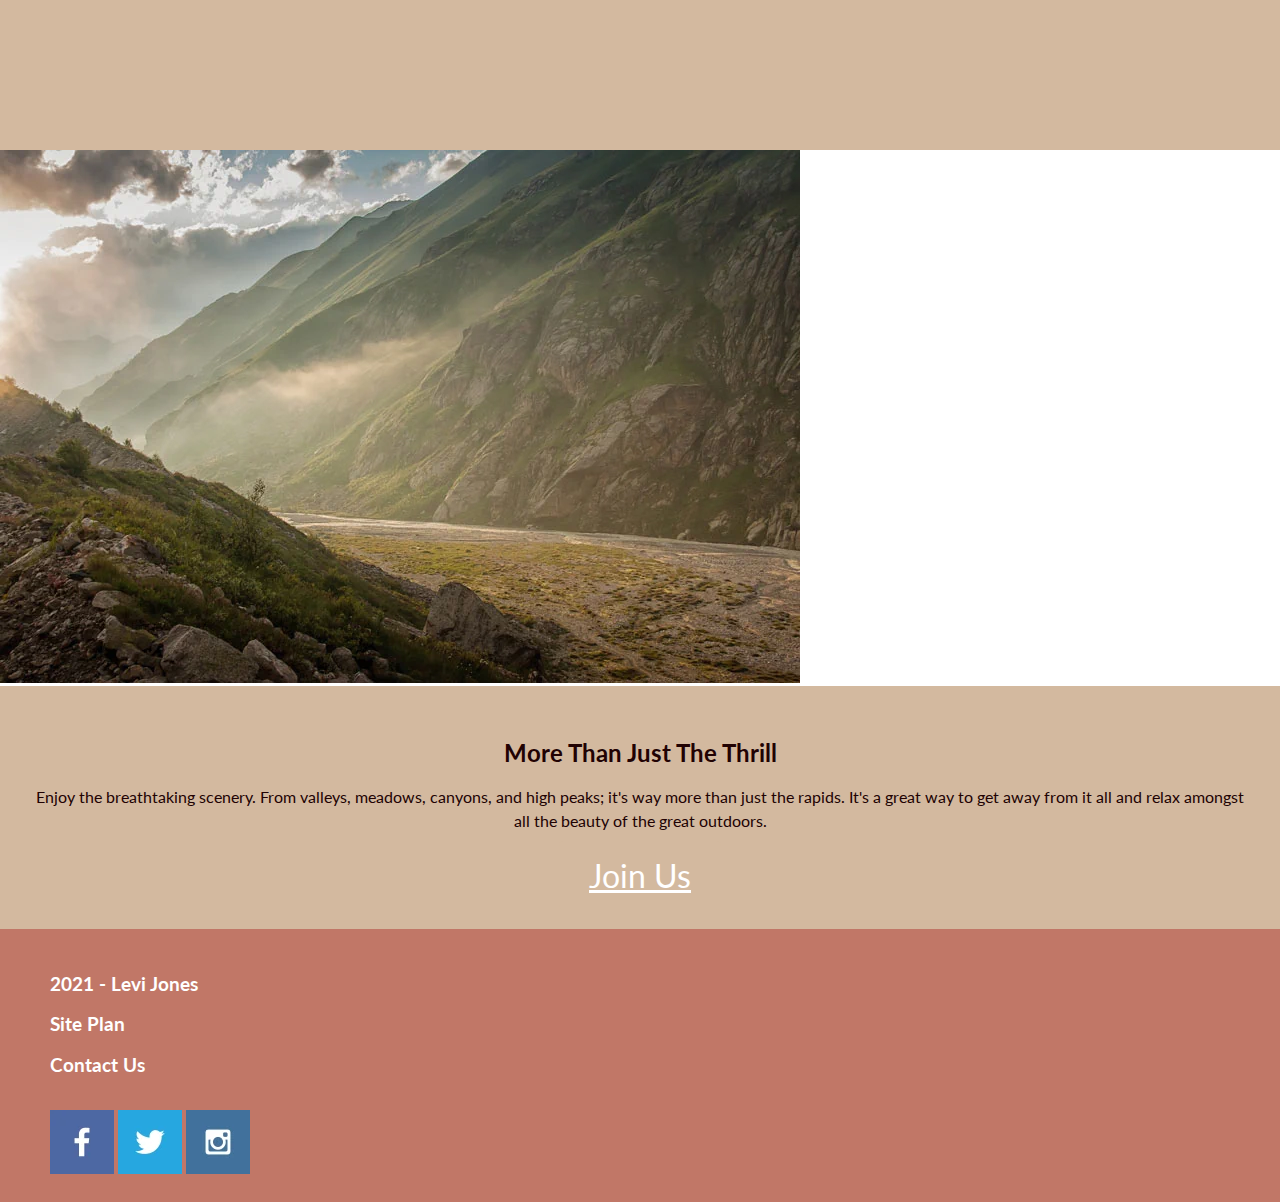
==== commit 02cdeeae: "added more css" ====
--- a/index.html
+++ b/index.html
@@ -33,17 +33,17 @@
             </div>
 
             <section class="product-card">
-                <img src="img/rivers.webp" width="500" height="500"/>
+                <img src="img/rivers.webp" class="card-img" width="500" height="500"/>
                 <img src="img/river_icon.webp" class="icon"/>
                 <h2>Rivers</h2>
             </section>
             <section class="product-card">
-                <img src="img/camping.webp" width="500" height="500"/>
+                <img src="img/camping.webp" class="card-img" width="500" height="500"/>
                 <img src="img/fire_icon.webp" class="icon"/>
                 <h2>Camping</h2>
             </section>
             <section class="product-card">
-                <img src="img/rapids.webp" width="500" height="500"/>
+                <img src="img/rapids.webp" class="card-img" width="500" height="500"/>
                 <img src="img/oars.webp" class="icon"/>
                 <h2>Rapids</h2>
             </section>
--- a/css/styles.css
+++ b/css/styles.css
@@ -1,3 +1,5 @@
+@import url('https://fonts.googleapis.com/css2?family=Lato:wght@100;300&display=swap');
+
 :root {
   --primary-color: #6D98BA;
   --secondary-color: #D3B99F;
@@ -25,6 +27,7 @@
 
 .icon {
     width: 80px;
+    padding-top: 10px;
 }
 
 .social a {
@@ -39,6 +42,14 @@
     text-align: center;
 }
 
+main section img {
+    box-sizing: border-box;
+}
+
+nav a {
+    padding: 35px;
+}
+
 #background {
     height: 725px;
 }
@@ -46,11 +57,18 @@
 body {
     background-color: var(#dbdbdb);
     color: var(--accent2-color);
+    font-family: 'Lato';
+    margin: 0;
+    padding: 0;
 }
 
 header {
     background-color: var(--secondary-color);
     color: var(--accent2-color);
+}
+
+h1 {
+    margin: 0;
 }
 
 nav a {
@@ -65,8 +83,16 @@
 }
 
 .book, .join {
+    padding: 15px 30px;
     color: white;
+    font-size: 2em;
     background-color: var(--secondary-color);
+    border-radius: 5px;
+}
+
+.card-img {
+    border: 10px solid var(--primary-color);
+    border-radius: 1em;
 }
 
 .book:hover, .join:hover {
@@ -82,11 +108,21 @@
 .msg {
     color: var(--accent2-color);
     background-color: var(--secondary-color);
+    padding: 35px;
+}
+
+.msg p{
+     padding-bottom: 15px;
+}
+
+section.msg {
+    line-height: 1.5em;
 }
 
 footer {
     background-color: var(--accent1-color);
     color: white;
+    padding: 25px 50px;
 }
 
 footer h3 a {
@@ -96,4 +132,12 @@
 
 footer h3 a:hover {
     text-decoration: underline;
+}
+
+footer .social img {
+    padding-top: 15px;
+}
+
+#logo_link {
+    padding-top: 5px;
 }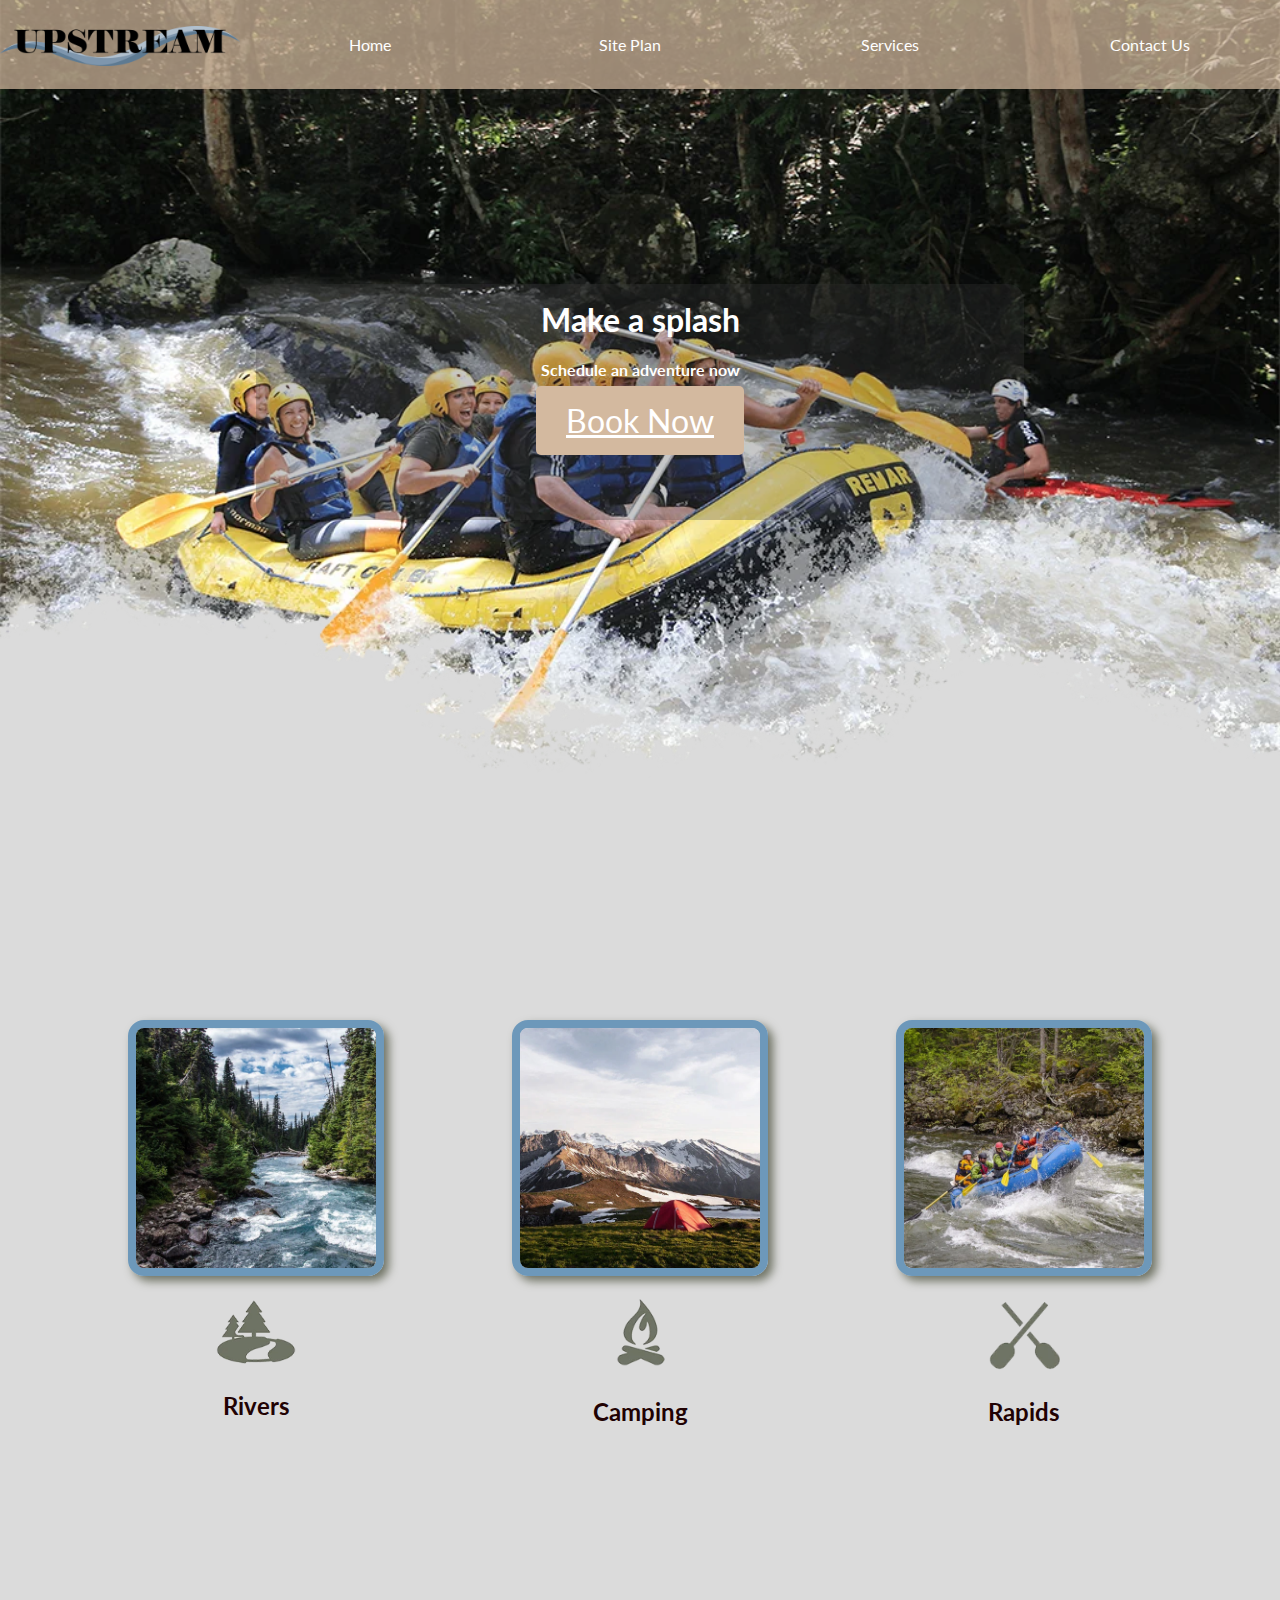
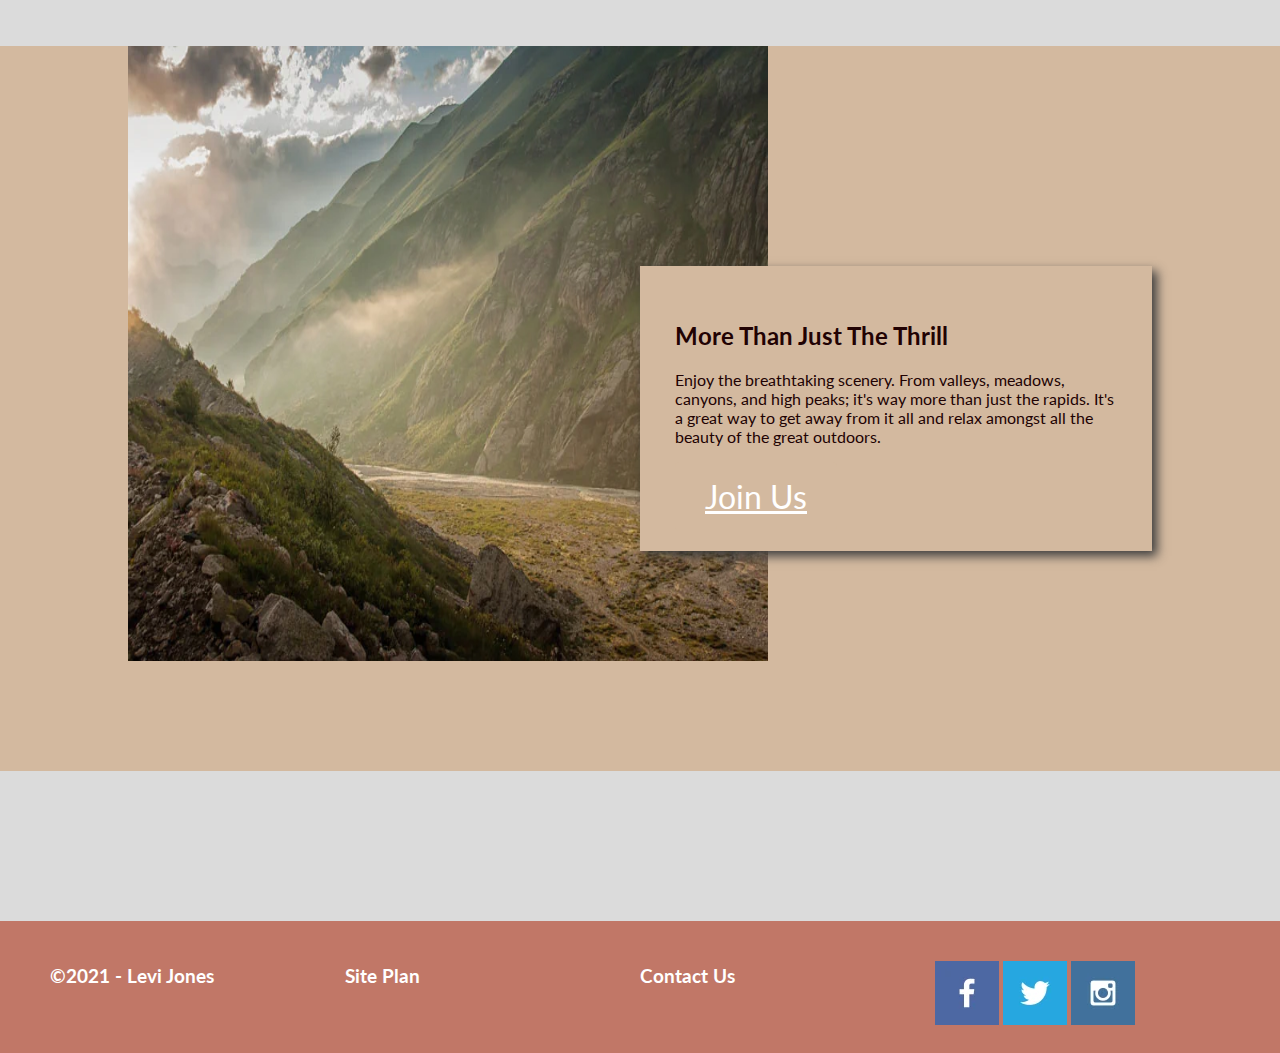
==== commit 72dba37e: "finished main page" ====
--- a/index.html
+++ b/index.html
@@ -9,7 +9,7 @@
 <body>
     <div id="content">
         <header>
-            <a href="index.html"><img src="img/logodark.webp" alt="Upstream Logo" width="400" height="80"/></a>
+            <a id="logo_link" href="index.html"><img src="img/logodark.webp" alt="Upstream Logo"/></a>
             <nav>
                 <a href="index.html">Home</a>
                 <a href="siteplan.html">Site Plan</a>
@@ -18,46 +18,47 @@
             </nav>
         </header>
 
-        <main>
-            <div id="hero">
-                <div id="hero-img">
-                    <img src="img/hero.webp" width="1024" height="682" alt="Banner"/>
-                </div>
-                <section id="hero-msg">
-                    <h1>Make a splash</h1>
-                    <h4>Schedule an adventure now</h4>
-                    <a href="services.html">
-                        <input type="button" value="Book Now"/>
-                    </a>
-                </section>
+        <div id="hero">
+            <div id="hero-box">
+                <img src="img/hero.webp" id="hero-img" alt="Banner"/>
             </div>
+            <section id="hero-msg">
+                <h1 class="home-title">Make a splash</h1>
+                <h4>Schedule an adventure now</h4>
+                    <div class="button-box">
+                        <a class="book" href="services.html">Book Now</a>
+                    </div>
+                </a>
+            </section>
+        </div>
 
-            <section class="product-card">
-                <img src="img/rivers.webp" class="card-img" width="500" height="500"/>
-                <img src="img/river_icon.webp" class="icon"/>
+        <main class="home-grid">
+            <section class="rivers-card">
+                <img class="mountain" src="img/rivers.webp" alt="rivers">
+                <img class="river" src="img/river_icon.webp" alt="river icon">
                 <h2>Rivers</h2>
             </section>
-            <section class="product-card">
-                <img src="img/camping.webp" class="card-img" width="500" height="500"/>
-                <img src="img/fire_icon.webp" class="icon"/>
+            <section class="camping-card">
+                <img class="camp" src="img/camping.webp" alt="camping">
+                <img class="fire" src="img/fire_icon.webp" alt="fire icon">
                 <h2>Camping</h2>
             </section>
-            <section class="product-card">
-                <img src="img/rapids.webp" class="card-img" width="500" height="500"/>
-                <img src="img/oars.webp" class="icon"/>
+            <section class="rapids-card">
+                <img class="boat" src="img/rapids.webp" alt="rapids">
+                <img class="oars" src="img/oars.webp" alt="oars icon">
                 <h2>Rapids</h2>
             </section>
-            <div id="background"></div>
+            <article id="background"></article>
             <img class="mountains" src="img/mountains.webp" alt="Misty mountains">
-            <section class="msg">
+            <div class="msg">
                 <h2>More Than Just The Thrill</h2>
                 <p>Enjoy the breathtaking scenery. From valleys, meadows, canyons, and high peaks; it's way more than just the rapids. It's a great way to get away from it all and relax amongst all the beauty of the great outdoors. </p>
-                <a class='join' href="rivers.html">Join Us</a>
-            </section>
+                <a class='join' href="services.html">Join Us</a>
+            </div>
         </main>
 
         <footer>
-            <h3>2021 - Levi Jones</h3>
+            <h3>&#169;2021 - Levi Jones</h3>
             <h3><a href="siteplan.html">Site Plan</a></h3>
             <h3><a href="contact.html">Contact Us</a></h3>
             <div class="social">
--- a/css/styles.css
+++ b/css/styles.css
@@ -21,8 +21,55 @@
 }
 
 #content {
-    max-width: 100em;
+    max-width: 110em;
     margin: 0 auto;
+}
+
+#hero {
+    display: grid;
+    grid-template-columns: 1fr 3fr 1fr;
+    margin-top: -125px;
+    width: 100%;
+}
+
+#hero-box {
+    grid-column: 1/4;
+    grid-row: 1/3;
+    z-index: -1;
+}
+
+#hero-msg {
+    grid-column: 2/3;
+    grid-row: 1/2;
+    margin-top: 20em;
+    color: white;
+    background-color: #3d3d3d48;
+    padding: 1em;
+    padding-bottom: 5em;
+    border-radius: 1em;
+}
+
+#hero-img {
+    width: 100%;
+}
+
+.home-grid {
+    display: grid;
+    grid-template-columns: repeat(10, 10%);
+    max-width: 1500px;
+    margin: 0 auto;
+}
+
+main section {
+    text-align: center;
+    margin-top: 200px;
+    margin-bottom: 200px;
+    width: 100%;
+}
+
+main section img {
+    box-sizing: border-box;
+    width: 100%;
 }
 
 .icon {
@@ -42,10 +89,6 @@
     text-align: center;
 }
 
-main section img {
-    box-sizing: border-box;
-}
-
 nav a {
     padding: 35px;
 }
@@ -55,7 +98,7 @@
 }
 
 body {
-    background-color: var(#dbdbdb);
+    background-color: #dbdbdb;
     color: var(--accent2-color);
     font-family: 'Lato';
     margin: 0;
@@ -63,18 +106,27 @@
 }
 
 header {
-    background-color: var(--secondary-color);
-    color: var(--accent2-color);
+    background-color: #d3b99fb6;
+    color: var(--accent2-color);
+    display: grid;
+    grid-template-columns: 15em auto;
+    z-index: 1;
 }
 
 h1 {
     margin: 0;
 }
 
+nav {
+    display: flex;
+    justify-content: space-around;
+}
+
 nav a {
     color: white;
     text-align: center;
     text-decoration: none;
+    width: 100%;
 }
 
 nav a:hover {
@@ -95,6 +147,31 @@
     border-radius: 1em;
 }
 
+.card-img, .mountains {
+    width: 100%;
+    height: 100%;
+}
+
+.rivers-card {
+    grid-column: 2/4;
+    grid-row: 2/3;
+}
+
+.camping-card {
+    grid-column: 5/7;
+    grid-row: 2/3;
+}
+
+.rapids-card {
+    grid-column: 8/10;
+    grid-row: 2/3;
+}
+
+.mountains {
+    grid-column: 2/7;
+    grid-row: 5/13;
+}
+
 .book:hover, .join:hover {
     color: var(--primary-color);
     background-color: var(--secondary-color);
@@ -103,12 +180,18 @@
 #background {
     color: var(--accent2-color);
     background-color: var(--secondary-color);
+    grid-column: 1/11;
+    grid-row: 7/14;
+    height: 725px;
 }
 
 .msg {
+    grid-column: 6/10;
+    grid-row: 9/12;
     color: var(--accent2-color);
     background-color: var(--secondary-color);
     padding: 35px;
+    box-shadow: 5px 5px 10px #3d3d3d;
 }
 
 .msg p{
@@ -123,6 +206,9 @@
     background-color: var(--accent1-color);
     color: white;
     padding: 25px 50px;
+    margin-top: 150px;
+    display: grid;
+    grid-template-columns: repeat(4, 1fr);
 }
 
 footer h3 a {
@@ -136,8 +222,32 @@
 
 footer .social img {
     padding-top: 15px;
+    display: inline-block;
 }
 
 #logo_link {
     padding-top: 5px;
+    justify-self: center;
+    align-self: center;
+    margin: 1em 2em 1em 2em;
+}
+
+#logo_link img {
+    max-width: 15em;
+}
+
+.boat, .mountain, .camp {
+    border-radius: 1em;
+    border: .5em solid var(--primary-color);
+    transition: box-shadow .2s;
+    box-shadow: 5px 5px 10px #6f7364;
+}
+
+.boat:hover, .camp:hover, .mountain:hover {
+    box-shadow: 8px 8px 10px #606456;
+}
+
+.oars, .river, .fire{
+    width: 5em;
+    padding-top: 1em;
 }